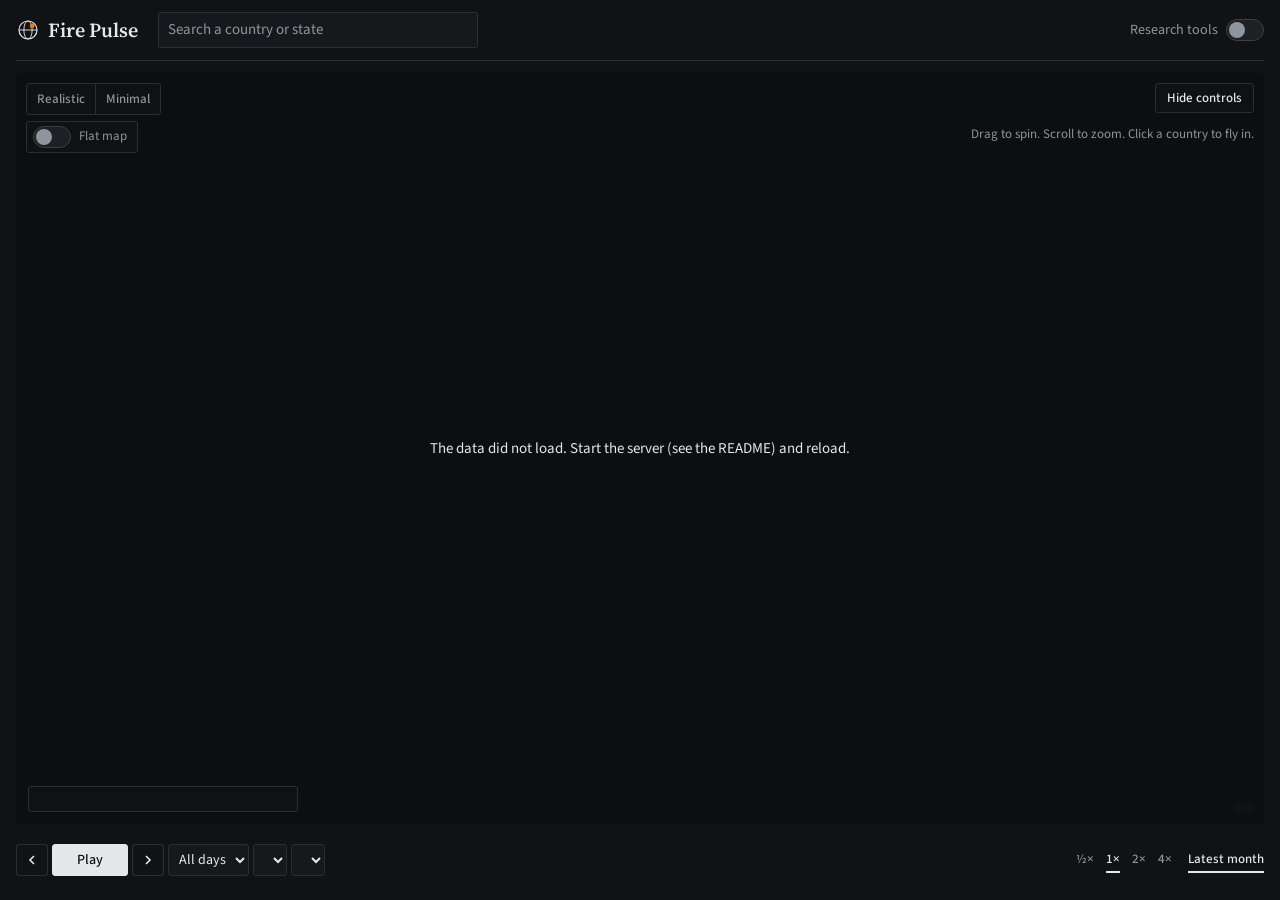
==== static/index.html @ 82308aee "Day-by-day view, date picker, map fixes, loader for the current year - Day, Month and Year selects n" ====
<!doctype html>
<html lang="en">
<head>
<meta charset="utf-8">
<meta name="viewport" content="width=device-width, initial-scale=1">
<title>Fire Pulse: where is it burning, and is it normal</title>
<meta name="description" content="25 years of satellite fire detections in one comparable record, and the last 7 days, for any country, state or drawn area.">
<link rel="icon" href="data:image/svg+xml,%3Csvg xmlns='http://www.w3.org/2000/svg' viewBox='0 0 32 32'%3E%3Crect width='32' height='32' rx='6' fill='%23101214'/%3E%3Ccircle cx='16' cy='16' r='11' fill='none' stroke='%23e6e7e8' stroke-width='1.8'/%3E%3Cellipse cx='16' cy='16' rx='5' ry='11' fill='none' stroke='%23e6e7e8' stroke-width='1.3'/%3E%3Cpath d='M5 16h22' stroke='%23e6e7e8' stroke-width='1.3'/%3E%3Ccircle cx='21' cy='11' r='3.2' fill='%23e8833a'/%3E%3C/svg%3E">
<!-- Source Serif 4 and Source Sans 3: SIL Open Font License 1.1 (see ASSETS.md) -->
<link rel="stylesheet" href="https://fonts.googleapis.com/css2?family=Source+Sans+3:wght@400;500;600&family=Source+Serif+4:opsz,wght@8..60,500;8..60,600&display=swap">
<link rel="stylesheet" href="style.css">
</head>
<body>
<div class="app mode-pres" id="app">
  <header class="bar" id="ask" aria-label="Fire Pulse">
    <div class="brand"><svg class="mark" viewBox="0 0 32 32" width="24" height="24" aria-hidden="true"><circle cx="16" cy="16" r="12" fill="none" stroke="currentColor" stroke-width="1.6"/><ellipse cx="16" cy="16" rx="5.5" ry="12" fill="none" stroke="currentColor" stroke-width="1.2"/><path d="M4 16h24" stroke="currentColor" stroke-width="1.2"/><circle cx="21.5" cy="10.5" r="3.2" fill="var(--fire-mid)"/></svg><span class="brand-name">Fire Pulse</span><span class="tag">Where it burns, and whether that is normal</span></div>
    <button type="button" class="btn tools-open" id="sideOpen" aria-controls="sidebar">Tools</button>
    <form id="searchForm" class="search" autocomplete="off" role="search">
      <label class="sr" for="q">Search a country or a state</label>
      <input id="q" placeholder="Search a country or state" aria-autocomplete="list" aria-controls="qResults" aria-expanded="false" role="combobox">
      <datalist id="places"></datalist>
      <div class="q-results" id="qResults" role="listbox" hidden></div>
    </form>
    <button type="button" class="btn primary" id="polyDone" hidden>Finish shape</button>
    <div class="mode-toggle">
      <span id="modeLabel">Research tools</span>
      <button type="button" class="switch" id="modeBtn" role="switch" aria-checked="false" aria-labelledby="modeLabel"><i></i></button>
    </div>
  </header>

  <aside class="sidebar" id="sidebar" aria-label="Research tools">
    <div class="sb-head">
      <h2 class="sb-title">Research tools</h2>
      <button type="button" class="panel-toggle" id="sideBtn" aria-expanded="true" aria-controls="sbBody" title="Fold the research tools"><svg viewBox="0 0 12 12" width="12" height="12" aria-hidden="true"><path d="M8 2L4 6l4 4" fill="none" stroke="currentColor" stroke-width="1.6"/></svg><span class="sr">Fold the research tools</span></button>
    </div>
    <nav class="sb-rail" aria-label="Sections">
      <button type="button" data-sec="secGeo" title="Geography">A</button><button type="button" data-sec="secTime" title="Time">B</button><button type="button" data-sec="secPlay" title="Playback">C</button><button type="button" data-sec="secSat" title="Satellites and harmonization">D</button><button type="button" data-sec="secDisp" title="Display">E</button>
    </nav>
    <div class="sb-body" id="sbBody">
      <details class="sb-sec" id="secGeo" open>
        <summary><span class="lt">A</span>Geography</summary>
        <div class="sb-in">
          <div class="crumb" id="crumb" aria-label="Selected area"></div>
          <label class="field" id="stateWrap" hidden>State or province<select id="stateSel"><option value="">Whole country</option></select></label>
          <p class="pop-k">Draw on the map</p>
          <div class="actions">
            <button type="button" class="btn" id="boxDraw" aria-pressed="false">Draw a box</button>
            <button type="button" class="btn" id="polyDraw" aria-pressed="false">Draw a shape</button>
            <button type="button" class="btn" id="wholeBtn">Reset to whole planet</button>
          </div>
          <details class="area" id="area">
            <summary>Type coordinates</summary>
            <div class="area-grid">
              <label>North<input id="bN" type="number" step="0.05" min="-90" max="90" placeholder="31.8"></label>
              <label>South<input id="bS" type="number" step="0.05" min="-90" max="90" placeholder="25.5"></label>
              <label>West<input id="bW" type="number" step="0.05" min="-180" max="180" placeholder="-109.1"></label>
              <label>East<input id="bE" type="number" step="0.05" min="-180" max="180" placeholder="-103.3"></label>
            </div>
            <button type="button" class="btn" id="boxApply">Use these bounds</button>
            <p class="hint">Degrees. South and west are negative. Areas are cut on a grid of about 5 km.</p>
          </details>
          <p class="hint"><span class="ptag">proposed</span> Continents: the boundary data has no continent field yet, so this level is not offered.</p>
        </div>
      </details>

      <details class="sb-sec" id="secTime" open>
        <summary><span class="lt">B</span>Time</summary>
        <div class="sb-in">
          <p class="pop-k">Range for playback, calendar and downloads</p>
          <div class="seg small" id="presets" role="group" aria-label="Range presets">
            <button type="button" data-preset="all" aria-pressed="true">All years</button><button type="button" data-preset="10" aria-pressed="false">Last 10 years</button><button type="button" data-preset="5" aria-pressed="false">Last 5 years</button><button type="button" data-preset="custom" aria-pressed="false">Custom</button>
          </div>
          <div class="range-grid">
            <span class="oc-k">From</span><select id="pfM" aria-label="From month"></select><select id="pfY" aria-label="From year"></select>
            <span class="oc-k">To</span><select id="ptM" aria-label="To month"></select><select id="ptY" aria-label="To year"></select>
          </div>
          <div hidden><select id="yFrom"></select><select id="yTo"></select></div>
          <p class="pop-k">Go to a month</p>
          <div class="seg" role="group" aria-label="When"><button type="button" id="wPick" aria-pressed="false">Pick a month</button></div>
          <div class="pick" id="pickWrap" hidden>
            <label class="field">Month<select id="pMonth"></select></label>
            <label class="field">Year<select id="pYear"></select></label>
          </div>
          <p class="hint">The archive is monthly, November 2000 to December 2025. The last 7 days can be seen day by day. At the closest zoom, a past month shows its single detections with date and time.</p>
        </div>
      </details>

      <details class="sb-sec" id="secPlay">
        <summary><span class="lt">C</span>Playback</summary>
        <div class="sb-in">
          <label class="opt"><input type="checkbox" id="pLoop"> Loop the range</label>
          <p class="hint">Each frame is one real month of detections; nothing is interpolated between frames. Speed is on the time bar.</p>
          <p class="hint"><span class="ptag">proposed</span> Step by year (sum of 12 months on the globe).</p>
        </div>
      </details>

      <details class="sb-sec" id="secSat" open>
        <summary><span class="lt">D</span>Satellites and harmonization</summary>
        <div class="sb-in">
          <fieldset class="step inner">
            <legend class="pop-k">Counts</legend>
            <label class="opt" id="cViirs"><input type="radio" name="counts" value="viirs"> All fires the newer satellites see (recommended)
              <span class="opt-help" id="hViirs"></span></label>
            <label class="opt"><input type="radio" name="counts" value="aqua"> Strict long record
              <span class="opt-help" id="hAqua"></span></label>
            <label class="opt"><input type="radio" name="counts" value="raw"> As each satellite reported
              <span class="opt-help">Sum of Terra, Aqua, Suomi NPP and NOAA-20; not comparable across 2012.</span></label>
          </fieldset>
          <fieldset class="step" id="stepOnly">
            <legend class="pop-k">Time of day</legend>
            <label class="opt"><input type="radio" name="time" value="all" checked> All fires</label>
            <label class="opt"><input type="radio" name="time" value="day" id="tDay"> Day fires
              <span class="opt-help">Seen at about 1:30 p.m., when most fires are lit and spread.</span></label>
            <label class="opt"><input type="radio" name="time" value="night" id="tNight"> Night fires
              <span class="opt-help">Fires still burning at about 1:30 a.m. are usually not under control.</span></label>
            <p class="hint" id="timeNote" hidden>Day and night for months: available after the data is rebuilt. It works for the last 7 days.</p>
            <label class="opt check" id="strongWrap"><input type="checkbox" id="strong"> Strong fires only
              <span class="opt-help">Last 7 days only: detections above the week's 90th percentile of fire radiative power.</span></label>
          </fieldset>
          <p class="hint">Confidence filter is fixed in the build: MODIS 30 % or more, VIIRS not "low". The two scales are not treated as equivalent.</p>
          <p class="hint"><span class="ptag">proposed</span> MODIS-only or VIIRS-only layer on the globe (needs the server to split the grid by sensor).</p>
          <button type="button" class="link" id="aboutBtn">How the harmonization works</button>
          <p class="hint" id="foot">A fire detection is a place where a satellite saw the heat of a fire. A large fire gives many detections.</p>
        </div>
      </details>

      <details class="sb-sec" id="secDisp">
        <summary><span class="lt">E</span>Display</summary>
        <div class="sb-in">
          <p class="pop-k">Globe</p>
          <div class="vrow">
            <button type="button" class="vbox" data-look="realistic" aria-pressed="false"><svg viewBox="0 0 28 28" aria-hidden="true"><circle cx="14" cy="14" r="11" fill="#1f4a6e" stroke="#8fb4d8" stroke-width="1.2"/><path d="M7 11c3-3 6 0 8-1s3-3 6-1c0 3-3 4-5 4s-4 3-7 2M9 18c2-1 4 0 5 2" fill="#6f8a4c" stroke="none"/><circle cx="17" cy="15" r="1.8" fill="var(--fire-mid)"/></svg>Realistic</button>
            <button type="button" class="vbox" data-look="minimal" aria-pressed="false"><svg viewBox="0 0 28 28" aria-hidden="true"><circle cx="14" cy="14" r="11" fill="#16191c" stroke="#3b4049" stroke-width="1"/><path d="M8 10c3-2 5 1 7 0s3-3 5-1M7 16c3 1 4-1 7 1s4 1 6-1" stroke="#3b4049" stroke-width="2" fill="none"/><circle cx="17" cy="15" r="1.8" fill="var(--fire-mid)"/></svg>Minimal</button>
          </div>
          <div class="opt"><button type="button" class="switch flat-toggle" role="switch" aria-checked="false" aria-labelledby="flatLbl2"><i></i></button><span id="flatLbl2">Flat map instead of a globe</span></div>
          <fieldset class="step" id="stepShow">
            <legend class="pop-k">Colour the fires by</legend>
            <div class="vrow">
              <button type="button" class="vbox" data-view="count" aria-pressed="true"><span class="vsw" style="background:linear-gradient(90deg,var(--fire-lo),var(--fire-mid),var(--fire-hi))"></span>Amount</button>
              <button type="button" class="vbox" data-view="anom" aria-pressed="false"><span class="vsw" style="background:linear-gradient(90deg,var(--cool),var(--neutral),var(--warm))"></span>Vs normal</button>
              <button type="button" class="vbox" data-view="trust" aria-pressed="false"><span class="vsw" style="background:linear-gradient(90deg,#2a8296,#35b88a,#94d34f,#ffe83a)"></span>Confidence</button>
            </div>
            <div hidden><input type="radio" name="view" value="count" checked><input type="radio" name="view" value="anom"><input type="radio" name="view" value="trust"></div>
          </fieldset>
          <label class="oc-col"><span class="oc-line"><span class="oc-k">Show squares with at least</span><span id="densV">all squares</span></span>
            <input type="range" id="dens" min="0" max="5" step="1" value="0" aria-describedby="densH"></label>
          <p class="oc-hint" id="densH">Detections per square of about 50 km. Hides sparse squares; the numbers in the analysis do not change.</p>
          <label class="oc-col"><span class="oc-line"><span class="oc-k">Fire brightness</span><span id="gainV">100 %</span></span>
            <input type="range" id="gain" min="50" max="200" step="10" value="100"></label>
          <label class="opt"><input type="checkbox" id="optStates" checked> State and province borders (when zoomed in)</label>
          <label class="opt"><input type="checkbox" id="optPlaces" checked> Place names (when zoomed in)</label>
          <button type="button" class="btn" id="resetDisp">Reset display</button>
        </div>
      </details>
    </div>
  </aside>

  <main class="mid">
    <section class="globe" id="globe" aria-label="Map of fire detections">
      <canvas id="cv"></canvas>
      <p class="map-title" id="mapTitle"></p>
      <div class="look-seg" role="group" aria-label="Globe look">
        <button type="button" data-look="realistic" aria-pressed="false">Realistic</button><button type="button" data-look="minimal" aria-pressed="false">Minimal</button>
      </div>
      <div class="flat-sw"><button type="button" class="switch flat-toggle" role="switch" aria-checked="false" aria-labelledby="flatLbl"><i></i></button><span id="flatLbl">Flat map</span></div>
      <button type="button" class="btn primary world-btn" id="worldBtn" hidden>← Whole planet</button>
      <div class="mcard" id="mcard" aria-live="polite">
        <p class="mc-k" id="mcPlace"></p>
        <p class="mc-big" id="mcBig"></p>
        <p class="mc-unit" id="mcUnit"></p>
        <div class="mc-gauge" id="mcGauge" hidden><div class="gauge-bar"><i id="mcMark"></i></div><div class="gauge-k"><span>¼ of normal</span><span>normal</span><span>4×</span></div></div>
        <p class="mc-line" id="mcLine"></p>
      </div>
      <div class="legend" id="legend"></div>
      <button type="button" class="btn gizmo-toggle" id="gizmoBtn" aria-pressed="false" title="Hide the controls on the map and the time bar (H)">Hide controls</button>
      <p class="howto" id="howto">Drag to spin. Scroll to zoom. Click a country to fly in.</p>
      <div id="loading" class="center-msg" role="status"><div class="load"><p id="loadText">Loading 25 years of fire detections</p><div class="load-bar"><i id="loadBar"></i></div></div></div>
      <p id="loadErr" class="center-msg" hidden>The data did not load. Start the server (see the README) and reload.</p>
    </section>
    <footer class="dock">
      <div class="ctl">
        <button type="button" class="ibtn" id="tPrev" title="Previous month" aria-label="Previous month"><svg viewBox="0 0 12 12" width="12" height="12" aria-hidden="true"><path d="M8 2L4 6l4 4" fill="none" stroke="currentColor" stroke-width="1.6"/></svg></button>
        <button type="button" id="play" class="btn primary play">Play</button>
        <button type="button" class="ibtn" id="tNext" title="Next month" aria-label="Next month"><svg viewBox="0 0 12 12" width="12" height="12" aria-hidden="true"><path d="M4 2l4 4-4 4" fill="none" stroke="currentColor" stroke-width="1.6"/></svg></button>
        <select id="dDay" aria-label="Day"><option value="0">All days</option></select><select id="dMon" aria-label="Month"></select><select id="dYear" aria-label="Year"></select>
      </div>
      <div class="when">
        <label for="tRange" class="readout" id="readout"></label>
        <span class="muted" id="sensorNow"></span>
      </div>
      <div class="ruler-wrap">
        <div class="ruler" id="ruler" aria-hidden="true"></div>
        <div class="ruler" id="dRuler" aria-hidden="true" hidden></div>
        <input type="range" id="tRange" class="scrub" min="0" max="299" step="1" value="299" aria-label="Month">
        <input type="range" id="dRange" class="scrub" min="0" max="7" step="1" value="0" aria-label="Day of the last 7 days; the left end shows all days" hidden>
      </div>
      <div class="dock-r">
        <div class="seg small" role="group" aria-label="Playback speed" id="speedSeg">
          <button type="button" data-speed="0.5" aria-pressed="false">½×</button><button type="button" data-speed="1" aria-pressed="true">1×</button><button type="button" data-speed="2" aria-pressed="false">2×</button><button type="button" data-speed="4" aria-pressed="false">4×</button>
        </div>
        <div class="seg small" role="group" aria-label="Period">
          <button type="button" id="wLatest" aria-pressed="true">Latest month</button><button type="button" id="wLive" aria-pressed="false" hidden>Last 7 days</button>
        </div>
      </div>
    </footer>
  </main>

  <aside class="side panel" id="panel" aria-label="Analysis">
    <div class="panel-head">
      <h2 class="panel-title">Analysis</h2>
      <button type="button" class="panel-toggle" id="panelBtn" aria-expanded="true" aria-controls="panelBody" title="Hide the analysis panel">
        <svg viewBox="0 0 12 12" width="12" height="12" aria-hidden="true"><path d="M4 2l4 4-4 4" fill="none" stroke="currentColor" stroke-width="1.6"/></svg><span class="sr">Hide the analysis panel</span></button>
    </div>
    <div class="panel-body" id="panelBody">
    <div aria-live="polite">
      <p class="eyebrow" id="pKind">Whole planet</p>
      <h2 class="place" id="pName">Earth</h2>
      <p class="sub" id="pSub"></p>
    </div>

    <section class="status" id="status" aria-live="polite">
      <p class="st-line" id="stLine"></p>
      <div class="gauge" id="gauge" hidden>
        <div class="gauge-bar"><i id="gaugeMark"></i></div>
        <div class="gauge-k"><span>¼ of normal</span><span>normal</span><span>4×</span></div>
      </div>
      <p class="st-level"><span class="v-icon" id="stIcon" aria-hidden="true"></span><span id="stLevel"></span></p>
      <p class="st-src" id="stSrc"></p>
    </section>

    <div class="tiles" id="tiles"></div>

    <section class="sec" id="techSec">
      <div class="sec-head"><h3>Record for this period</h3><span id="techSpan"></span></div>
      <table class="tech" id="techTable"></table>
    </section>

    <section class="sec" id="lookSec" hidden>
      <h3>Where to look first</h3>
      <p class="hint" id="lookSub"></p>
      <p class="hint" id="lookNote" hidden></p>
      <ol class="look" id="look"></ol>
      <button type="button" class="link" id="lookMore" hidden>Show all</button>
    </section>

    <section class="sec">
      <div class="sec-head"><h3>Season so far</h3><span id="seasonSpan"></span></div>
      <div class="season" id="season"></div>
      <div class="key">
        <span><span class="sw barsw"></span><span id="keyYear">This season</span></span>
        <span><span class="sw med"></span>Normal season</span>
        <span><span class="sw band"></span>8 of 10 seasons</span>
      </div>
    </section>

    <section class="sec">
      <div class="sec-head"><h3>Fire calendar</h3>
        <div class="seg small" role="group" aria-label="Calendar view">
          <button type="button" id="cGrid" aria-pressed="true">Grid</button>
          <button type="button" id="cRings" aria-pressed="false">Fire rings</button>
        </div>
      </div>
      <div class="cal" id="cal"></div>
      <div class="key"><span id="calLo">Fewer</span><span class="ramp seq" id="calRamp"></span><span id="calHi">More</span><span id="calUnit"></span><span id="calEst" hidden><span class="sw-est"></span>Estimated</span></div>
    </section>

    <section class="sec">
      <div class="sec-head"><h3>Year by year</h3><span id="yearsUnit"></span></div>
      <div class="season" id="years"></div>
      <div class="key" id="yearsKey"></div>
      <p class="note" id="rawNote" hidden>These are the counts as the satellites reported them. The newer satellites see many more small fires, so years before and after 2012 cannot be compared.</p>
    </section>

    <section class="sec" id="extraSec" hidden>
      <div class="extra" id="extra"></div>
    </section>

    <details class="sec trust" id="trustBox">
      <summary>Can I trust this?</summary>
      <div class="sec-head"><span>Monthly check</span><span id="checkSpan"></span></div>
      <div class="season" id="check"></div>
      <div class="key">
        <span><span class="sw"></span><span id="chkA">Aqua MODIS, measured</span></span>
        <span><span class="sw conv"></span><span id="chkB">VIIRS, adjusted (not used to fit it)</span></span>
      </div>
      <p class="hint" id="checkLine"></p>
      <p class="hint" id="trustScale" hidden></p>
      <ul class="limits" id="limits"></ul>
      <button type="button" class="link" id="trustAbout">How it works</button>
    </details>

    <details class="sec" id="methodSec">
      <summary>Method and validation</summary>
      <table class="tech" id="methodTable"></table>
      <p class="hint" id="methodNote"></p>
    </details>

    <details class="sec" id="accessSec">
      <summary>Data access and citation</summary>
      <div class="access" id="accessBody"></div>
    </details>

    <section class="actions out">
      <button type="button" class="btn" id="dlBrief">Make a briefing</button>
      <button type="button" class="btn" id="copyLink">Copy link</button>
      <button type="button" class="btn" id="dlCsv">Download table (CSV)</button>
      <button type="button" class="btn" id="dlHot">Download detections (CSV)</button>
      <p class="toast" id="toast" role="status"></p>
    </section>
    </div>
  </aside>
</div>

<dialog id="about">
  <form method="dialog"><button class="btn close" aria-label="Close">Close</button></form>
  <div id="aboutBody"></div>
</dialog>
<div id="tip" class="tip" hidden></div>

<script src="vendor/d3.min.js"></script>
<script src="vendor/topojson-client.min.js"></script>
<script src="app.js"></script>
<script src="toolbar.js"></script>
</body>
</html>
---- static/style.css ----
/* Layout: the question as a bar on top, the map with its time bar on the left, the answer as a report on the right.
   Graphite greys for the interface; orange appears only where there is fire. Source Serif 4 for headings and the
   lead figure, Source Sans 3 for everything else. One radius (3 px), spacing on a 4 px grid. */
:root{
  color-scheme:dark;
  --bg:#101214; --surface:#16191c; --surface-2:#1d2125; --line:#2a2f35; --line-2:#3a4047;
  --fg:#e6e7e8; --muted:#8e959d;
  --accent:#e6e7e8;
  --ocean:#0a1428; --land:#1b2742; --land-line:#33436a;
  --fire-lo:#4a2208; --fire-mid:#ee7a12; --fire-hi:#ffe59a;
  --cool:#4a9eea; --neutral:#69717f; --warm:#f08a24;   /* fire colours on the map (ramps above and the "vs normal" ramp) follow fire-manager-app */
  --display:"Source Serif 4",Georgia,serif;
  --body:"Source Sans 3","Segoe UI",system-ui,sans-serif;
  --r:3px;
}
[hidden]{display:none!important}
*{box-sizing:border-box}
html,body{height:100%}
body{margin:0;background:var(--bg);color:var(--fg);font:15px/1.45 var(--body)}
h2,h3,p{margin:0}
.muted{color:var(--muted)}
.sr{position:absolute;width:1px;height:1px;overflow:hidden;clip-path:inset(50%)}
:focus-visible{outline:2px solid var(--fg);outline-offset:2px}

.app{height:100%;display:grid;grid-template-columns:minmax(0,1fr) minmax(340px,420px);grid-template-rows:auto minmax(0,1fr);gap:12px 20px;padding:0 16px 16px;
  padding-left:max(16px,env(safe-area-inset-left,0px));padding-right:max(16px,env(safe-area-inset-right,0px))}

/* ---------- top bar ---------- */
.bar{grid-column:1 / -1;display:flex;flex-wrap:wrap;align-items:center;gap:8px 12px;padding:12px 0;border-bottom:1px solid var(--line);position:relative;z-index:20}
.brand{display:flex;align-items:center;gap:8px;margin-right:8px;min-width:0}
.mark{flex:none;color:var(--fg)}
.brand-name{font:600 20px/1 var(--display);white-space:nowrap}
.tag{font-size:13px;color:var(--muted);white-space:nowrap;margin-left:4px}
.search{display:flex;gap:6px;min-width:0;flex:0 1 320px}
.search input,.area input,.field select{background:var(--surface);border:1px solid var(--line);color:var(--fg);border-radius:var(--r);padding:6px 9px;font:inherit;min-width:0;min-height:32px}
.search input{flex:1}
.search input::placeholder,.area input::placeholder{color:var(--muted)}
.search input:focus,.field select:focus,.area input:focus{border-color:var(--muted);outline:none}
.field{display:flex;flex-direction:column;gap:3px;font-size:13px;color:var(--muted);min-width:0}
.field.inline{flex-direction:row}
.pick{display:flex;gap:8px;flex-wrap:wrap}
.pick .field{flex:1 1 100px}
.menus{display:flex;flex-wrap:wrap;gap:6px;margin-left:auto}
details.tb{position:relative}
details.tb > summary{list-style:none;display:inline-flex;align-items:center;gap:6px;min-height:32px;padding:5px 10px;border:1px solid var(--line);border-radius:var(--r);cursor:pointer;font-weight:500;font-size:14px;white-space:nowrap;user-select:none}
details.tb > summary::-webkit-details-marker{display:none}
details.tb > summary::after{content:"";width:6px;height:6px;border-right:1.5px solid var(--muted);border-bottom:1.5px solid var(--muted);transform:translateY(-2px) rotate(45deg);margin-left:2px}
details.tb > summary:hover,details.tb[open] > summary{border-color:var(--muted)}
details.tb[open] > summary::after{transform:translateY(1px) rotate(-135deg)}
.tb-k{color:var(--muted);font-weight:400}
.pop{position:absolute;top:calc(100% + 6px);left:0;z-index:30;width:max-content;min-width:260px;max-width:min(360px,calc(100vw - 32px));
  background:var(--surface);border:1px solid var(--line-2);border-radius:var(--r);padding:14px;display:flex;flex-direction:column;gap:10px;box-shadow:0 10px 30px rgba(0,0,0,.45)}
details.tb:not([open]) .pop{display:none}
details.tb.end .pop{left:auto;right:0}
.pop-k{font-size:13px;color:var(--muted);padding:0;margin:0}
.step{border:0;margin:0;padding:0;display:flex;flex-direction:column;gap:8px;min-width:0}

/* ---------- controls ---------- */
.btn{font:500 14px var(--body);color:var(--fg);background:transparent;border:1px solid var(--line);border-radius:var(--r);padding:5px 11px;min-height:32px;cursor:pointer;white-space:nowrap;display:inline-flex;align-items:center;gap:6px}
.btn:hover{border-color:var(--muted)}
.btn:disabled{opacity:.5;cursor:default}
.btn.primary{background:var(--fg);color:var(--bg);border-color:var(--fg)}
.btn.primary:hover{background:#fff}
.btn[aria-pressed="true"]{background:var(--surface-2);border-color:var(--fg)}
.link{background:none;border:0;padding:0;color:var(--fg);font:inherit;font-size:14px;cursor:pointer;text-decoration:underline;text-underline-offset:3px;text-decoration-color:var(--muted);align-self:flex-start}
.seg{display:flex;flex-wrap:wrap;gap:4px 18px}
.seg button{font:500 14px var(--body);color:var(--muted);background:none;border:0;border-bottom:2px solid transparent;padding:6px 0 4px;cursor:pointer;min-height:32px}
.seg button:hover{color:var(--fg)}
.seg button[aria-pressed="true"]{color:var(--fg);border-bottom-color:var(--fg)}
.seg.small{gap:12px} .seg.small button{font-size:13px;min-height:26px;padding:2px 0}
.opt{display:grid;grid-template-columns:auto 1fr;column-gap:8px;align-items:baseline;font-size:14px;cursor:pointer;padding:2px 0}
.opt input{margin:0;accent-color:var(--fire-mid)}
.opt-help{grid-column:2;font-size:13px;color:var(--muted)}
.opt:has(input:disabled){opacity:.5;cursor:default}
.area{border-top:1px solid var(--line);padding-top:8px}
.area summary{cursor:pointer;font-size:14px}
.area[open] summary{margin-bottom:10px}
.area-grid{display:grid;grid-template-columns:1fr 1fr;gap:8px;margin-bottom:10px}
.area label{display:flex;flex-direction:column;gap:3px;font-size:12px;color:var(--muted)}
.area input{width:100%}
.area .hint{margin-top:8px}
.actions{display:flex;flex-wrap:wrap;align-items:center;gap:6px}

/* ---------- map and time bar ---------- */
.mid{min-width:0;min-height:0;display:grid;grid-template-columns:minmax(0,1fr);grid-template-rows:minmax(360px,1fr) auto;gap:10px}
.globe{position:relative;min-height:360px;overflow:hidden;border-radius:var(--r);background:#0c0e10}
.perf{position:absolute;right:10px;bottom:46px;margin:0;font:12px/1.35 ui-monospace,Consolas,monospace;white-space:pre;background:color-mix(in srgb,var(--bg) 85%,transparent);border:1px solid var(--line);padding:4px 8px;pointer-events:none}
.globe canvas{position:absolute;inset:0;width:100%;height:100%;touch-action:none;cursor:grab}
.globe canvas.dragging{cursor:grabbing}
.globe canvas.drawing{cursor:crosshair}
.map-title{position:absolute;top:10px;left:50%;transform:translateX(-50%);white-space:nowrap;overflow:hidden;text-overflow:ellipsis;font:600 16px var(--display);background:color-mix(in srgb,var(--bg) 80%,transparent);padding:3px 10px;border-radius:var(--r);pointer-events:none;max-width:calc(100% - 420px)}
.map-title:empty{display:none}
.legend{position:absolute;left:10px;bottom:10px;display:flex;flex-wrap:wrap;align-items:center;gap:6px 8px;font-size:13px;color:var(--muted);max-width:calc(100% - 20px);
  background:color-mix(in srgb,var(--bg) 82%,transparent);padding:6px 10px;border-radius:var(--r)}
.legend .lstep{display:inline-flex;align-items:center;gap:4px}
.legend .box{display:inline-block;width:12px;height:12px;border-radius:2px}
.legend .box.hatch{background:repeating-linear-gradient(-45deg,#9aa3b2 0 1.5px,transparent 1.5px 4.2px);box-shadow:inset 0 0 0 1px #9aa3b2}
.legend .dotk{display:inline-block;width:9px;height:9px;border-radius:50%}
.legend .lest{color:var(--fg)}
.ramp{display:inline-block;width:90px;height:8px;border-radius:4px}
.ramp.seq{background:linear-gradient(90deg,var(--fire-lo),var(--fire-mid),var(--fire-hi))}
.ramp.div{background:linear-gradient(90deg,var(--cool),var(--neutral),var(--warm))}
.howto{position:absolute;right:10px;top:52px;font-size:13px;color:var(--muted);text-align:right;max-width:45%}
/* controls on the map: view boxes and the playback card on the left, hide-controls on the right */
.gizmos{position:absolute;top:10px;left:10px;display:flex;flex-direction:column;gap:8px;max-width:calc(100% - 140px);z-index:2}
.views{display:flex;flex-wrap:wrap;gap:8px}
.vgroup{display:flex;flex-direction:column;gap:4px}
.vg-k{font-size:12px;color:var(--muted);text-shadow:0 1px 2px #000}
.vrow{display:flex;gap:4px}
.vbox{display:flex;flex-direction:column;align-items:center;justify-content:center;gap:4px;width:68px;height:60px;padding:6px 4px;font:500 12px var(--body);color:var(--muted);
  background:rgba(16,18,20,.84);border:1px solid var(--line);border-radius:var(--r);cursor:pointer}
.vbox svg{width:26px;height:26px}
.vbox:hover{color:var(--fg);border-color:var(--muted)}
.vbox[aria-pressed="true"]{color:var(--fg);border-color:var(--fg);background:rgba(29,33,37,.92)}
.vsw{display:block;width:30px;height:9px;border-radius:2px;margin:8px 0 5px}
.opts-card{width:280px;max-width:100%;background:rgba(16,18,20,.88);border:1px solid var(--line);border-radius:var(--r);padding:8px 10px}
.opts-card summary{cursor:pointer;font-weight:600;font-size:13px}
.opts-card[open] summary{margin-bottom:8px}
.oc-body{display:flex;flex-direction:column;gap:8px;font-size:13px}
.oc-row{display:flex;align-items:center;gap:6px}
.oc-row select{background:var(--surface);border:1px solid var(--line);color:var(--fg);border-radius:var(--r);padding:3px 6px;font:inherit;font-size:13px;min-height:28px}
.oc-k{color:var(--muted);min-width:42px}
.oc-check{cursor:pointer} .oc-check input{accent-color:var(--fire-mid);margin:0}
.oc-col{display:flex;flex-direction:column;gap:2px}
.oc-line{display:flex;justify-content:space-between;gap:8px;font-variant-numeric:tabular-nums}
.oc-col input[type=range]{width:100%;margin:0;accent-color:var(--fire-mid)}
.oc-hint{font-size:12px;color:var(--muted);margin:-4px 0 0}
.gizmo-toggle{position:absolute;top:10px;right:10px;z-index:3;background:rgba(16,18,20,.84);font-size:13px;min-height:30px}
.app.bare .gizmos,.app.bare .dock,.app.bare .legend,.app.bare .howto,.app.bare .map-title{display:none}
.app.bare .gizmo-toggle{opacity:.55} .app.bare .gizmo-toggle:hover,.app.bare .gizmo-toggle:focus-visible{opacity:1}
.center-msg{position:absolute;inset:0;display:grid;place-items:center;padding:24px;text-align:center;pointer-events:none}
.load{width:min(380px,80%);display:flex;flex-direction:column;gap:8px;font-size:14px;color:var(--muted);font-variant-numeric:tabular-nums}
.load-bar{height:2px;background:var(--line)}
.load-bar i{display:block;height:100%;width:0;background:var(--fg);transition:width .15s linear}
.dock{display:flex;flex-wrap:wrap;align-items:center;gap:10px 16px;padding:2px 0}
.time{flex:1 1 280px;min-width:0;display:flex;flex-direction:column;gap:4px}
.time-top{display:flex;flex-wrap:wrap;align-items:baseline;gap:4px 12px}
.readout{font:600 18px/1.2 var(--display);font-variant-numeric:tabular-nums}
.time input[type=range]{width:100%;margin:0;accent-color:var(--fg)}
.eras{display:flex;gap:2px;font-size:12px;color:var(--muted)}
.era{border-top:2px solid var(--line);padding-top:3px;min-width:0;white-space:nowrap;overflow:hidden;text-overflow:ellipsis}
.era.e0{border-top-color:var(--cool)} .era.e1{border-top-color:var(--muted)} .era.e2{border-top-color:var(--fire-mid)}

/* ---------- the answer, as a report ---------- */
.side{min-height:0;min-width:0;overflow-y:auto}
.panel{display:flex;flex-direction:column;padding:0 4px 24px 20px;border-left:1px solid var(--line)}
.panel-head{position:sticky;top:0;z-index:2;display:flex;align-items:center;justify-content:space-between;gap:8px;padding:12px 0 10px;background:var(--bg);border-bottom:1px solid var(--line);margin-bottom:16px}
.panel-title{font-size:13px;font-weight:600;color:var(--muted);letter-spacing:.02em}
.panel-toggle{display:grid;place-items:center;width:30px;height:30px;padding:0;background:none;color:var(--fg);border:1px solid var(--line);border-radius:var(--r);cursor:pointer}
.panel-toggle:hover{border-color:var(--muted)}
.panel-body{display:flex;flex-direction:column;gap:20px}
.app.panel-off .panel{padding:0 0 0 8px;overflow:hidden;align-items:center}
.app.panel-off .panel-body,.app.panel-off .panel-title{display:none}
.app.panel-off .panel-head{border:0;flex-direction:column}
.app.panel-off .panel-toggle svg{transform:rotate(180deg)}
.tech{width:100%;border-collapse:collapse;font-size:13px;font-variant-numeric:tabular-nums}
.tech th{text-align:left;font-weight:400;color:var(--muted);width:40%;padding:6px 10px 6px 0;vertical-align:top;border-top:1px solid var(--line)}
.tech td{padding:6px 0;vertical-align:top;border-top:1px solid var(--line)}
.tech .tn{display:block;font-size:12px;color:var(--muted);margin-top:1px}
details.sec > summary{cursor:pointer;font:600 17px/1.2 var(--display)}
.access{display:flex;flex-direction:column;gap:10px;font-size:13px}
.access p{margin:0}
.access .ak{display:block;font-size:12px;color:var(--muted)}
.access code{font:12px/1.4 ui-monospace,Menlo,Consolas,monospace;word-break:break-all}
.access a{color:var(--fg)}
.eyebrow{font-size:13px;color:var(--muted)}
.place{font:600 30px/1.1 var(--display);text-wrap:balance;margin-top:2px}
.sub{font-size:14px;color:var(--muted);margin-top:4px}
.status{display:flex;flex-direction:column;gap:10px}
.st-line{font:600 22px/1.25 var(--display);text-wrap:balance}
.gauge{display:flex;flex-direction:column;gap:4px}
.gauge-bar{position:relative;height:8px;border-radius:4px;background:linear-gradient(90deg,var(--cool),var(--neutral),var(--warm))}
.gauge-bar i{position:absolute;top:-5px;width:2px;height:18px;margin-left:-1px;background:var(--fg);box-shadow:0 0 0 2px var(--bg)}
.gauge-k{display:flex;justify-content:space-between;font-size:12px;color:var(--muted)}
.st-level{font-weight:600;font-size:15px}
.v-icon{display:none}
.st-src{font-size:13px;color:var(--muted)}
.tiles{display:flex;flex-direction:column}
.fig{display:flex;flex-direction:column;gap:2px;padding-bottom:10px}
.fig .t-name,.row-fig .t-name{font-size:13px;color:var(--muted)}
.fig .t-val{font:600 40px/1.05 var(--display);font-variant-numeric:tabular-nums lining-nums}
.fig .t-sub{font-size:14px;color:var(--muted)}
.row-fig{display:grid;grid-template-columns:minmax(0,1fr) auto;column-gap:12px;align-items:baseline;border-top:1px solid var(--line);padding:8px 0}
.row-fig .t-val{font-weight:600;font-size:17px;font-variant-numeric:tabular-nums}
.row-fig .t-sub{grid-column:1 / -1;font-size:13px;color:var(--muted)}
.look{list-style:none;margin:0;padding:0;display:flex;flex-direction:column}
.look button{width:100%;text-align:left;font:inherit;color:var(--fg);background:none;border:0;border-top:1px solid var(--line);padding:9px 0;cursor:pointer;display:flex;flex-direction:column;gap:1px}
.look button:hover .l-name{text-decoration:underline;text-underline-offset:3px}
.look .l-name{font-weight:600}
.look .l-why,.look .l-n{font-size:13px;color:var(--muted)}
.look .l-why{color:var(--fg)}
.look button.perm{opacity:.6} .look button.perm .l-why{color:var(--muted)}
.note{font-size:14px;border-left:2px solid var(--muted);padding:2px 0 2px 10px;color:var(--muted)}
.sec{display:flex;flex-direction:column;gap:8px;border-top:1px solid var(--line);padding-top:16px}
.sec h3{font:600 17px/1.2 var(--display)}
.sec-head{display:flex;align-items:baseline;justify-content:space-between;gap:8px}
.sec-head span{font-size:13px;color:var(--muted)}
.extra{display:flex;flex-direction:column;gap:6px;font-size:14px}
.extra b{font-weight:600}
.trust summary{cursor:pointer;font:600 17px/1.2 var(--display)}
.trust[open] summary{margin-bottom:6px}
.limits{margin:0;padding-left:18px;font-size:14px;display:flex;flex-direction:column;gap:3px}
.out{border-top:1px solid var(--line);padding-top:16px}
.toast{flex-basis:100%;font-size:13px;color:var(--muted);min-height:1.4em}
.hint{font-size:13px;color:var(--muted)}
details.sec{display:block}   /* details is not a reliable flex container */
details.sec > * + *{margin-top:10px}

.cal{display:flex;flex-direction:column;gap:2px;font-variant-numeric:tabular-nums}
.cal-row{display:grid;grid-template-columns:34px repeat(12,minmax(0,1fr)) 56px;gap:2px;align-items:center}
.cal-row.head{font-size:11px;color:var(--muted);text-align:center}
.cal-row.head span:last-child{text-align:left;padding-left:4px}
.cal-y{font-size:11px;color:var(--muted)}
.cal-row.out .cal-y{opacity:.45}
.cell{height:12px;border-radius:1px;background:var(--surface-2);cursor:pointer}
.cell.now{outline:2px solid var(--fg);outline-offset:0;position:relative;z-index:1}
.cell.none{background:transparent;cursor:default}
/* estimated months: a quiet hatch over the colour */
.cell.est,.key .sw-est{background-image:repeating-linear-gradient(-45deg,rgba(6,10,19,.6) 0 1px,transparent 1px 4px)}
.key .sw-est{display:inline-block;width:10px;height:10px;border-radius:2px;background-color:var(--fire-mid);vertical-align:middle;margin-right:4px}
.rings path.est{pointer-events:none}
.cal-bar{height:8px;padding-left:4px}
.cal-bar i{display:block;height:100%;min-width:1px;background:var(--fire-mid);border-radius:0 2px 2px 0;opacity:.8}
.era-mark{font-size:11px;color:var(--muted);border-top:1px dashed var(--line-2);margin-top:3px;padding-top:2px}
.rings svg{display:block;width:100%;height:auto} .rings text{fill:var(--muted);font:10px var(--body)}
.rings path{cursor:pointer} .rings path.now{stroke:var(--fg);stroke-width:1.5}
.key{display:flex;flex-wrap:wrap;align-items:center;gap:6px 12px;font-size:13px;color:var(--muted)}
.key .sw{display:inline-block;width:14px;height:0;border-top:2px solid var(--fire-mid);vertical-align:middle;margin-right:4px}
.key .sw.barsw{width:10px;height:10px;border:0;background:var(--fire-mid);border-radius:1px}
.key .sw.med{border-top:2px dashed var(--fg)}
.key .sw.conv{border-top:2px dashed var(--accent)}
.key .sw.band{height:8px;border:0;background:var(--muted);opacity:.3;border-radius:1px}
.key .sq{display:inline-block;width:10px;height:10px;border-radius:1px;vertical-align:middle;margin-right:4px}

.season svg{display:block;width:100%;height:auto}
.season .grid{stroke:var(--line);stroke-width:1}
.season .axis{fill:var(--muted);font:11px var(--body)}
.season .band{fill:var(--muted);opacity:.2}
.season .range{stroke:var(--muted);stroke-opacity:.28;stroke-width:9;stroke-linecap:butt}
.season .bar{fill:color-mix(in srgb,var(--fire-mid) 55%,var(--surface-2))}
.season .bar-now{fill:var(--fire-mid)}
.season .med{fill:none;stroke:var(--fg);stroke-width:1.5;stroke-dasharray:4 3}
.season .cur{fill:none;stroke:var(--fire-mid);stroke-width:2;stroke-linejoin:round}
.season .conv{fill:none;stroke:var(--accent);stroke-width:2;stroke-dasharray:5 4}
.season .dot{fill:var(--fire-mid);stroke:var(--bg);stroke-width:2}
.season .hit{fill:transparent}
.season .bar-terra{fill:var(--cool)} .season .bar-aqua{fill:var(--muted)} .season .bar-viirs{fill:var(--fire-mid)}
.season .bar-snpp{fill:#c9662b} .season .bar-n20{fill:var(--fire-mid)}
.season .est,.key .sq.est{opacity:.45}   /* estimated years and seasons: lighter */
.season .whisk{stroke:var(--fg);stroke-width:1.2}

.tip{position:fixed;z-index:40;pointer-events:none;background:var(--fg);color:var(--bg);border-radius:2px;padding:5px 8px;font-size:13px;max-width:260px;white-space:pre-line;font-variant-numeric:tabular-nums}
.busy{opacity:.55;transition:opacity .2s}

/* method dialog */
dialog{background:var(--surface);color:var(--fg);border:1px solid var(--line-2);border-radius:var(--r);padding:24px;max-width:min(700px,calc(100vw - 32px));max-height:calc(100vh - 48px)}
dialog::backdrop{background:rgba(5,6,7,.72)}
dialog .close{float:right;margin:0 0 8px 12px}
dialog h2{font:600 24px/1.2 var(--display);margin:0 0 10px}
dialog h3{font:600 17px/1.2 var(--display);margin:20px 0 6px}
dialog p,dialog li{font-size:14px;color:var(--fg);margin:0 0 8px}
dialog ol,dialog ul{margin:0;padding-left:20px}
dialog table{border-collapse:collapse;width:100%;font-size:13px;font-variant-numeric:tabular-nums;margin:6px 0}
dialog th,dialog td{text-align:right;padding:5px 8px;border-bottom:1px solid var(--line)}
dialog th:first-child,dialog td:first-child{text-align:left}
dialog th{color:var(--muted);font-weight:500}
dialog tr.pick td{color:var(--fire-hi)}
dialog a{color:var(--fg)}

@media (max-width:1599.98px){ .tag{display:none} }
@media (max-width:1023.98px){ .app{grid-template-columns:minmax(0,1fr) minmax(300px,340px)} }
/* under 900 px: one column in the order question, map, answer */
@media (max-width:899.98px){
  html,body{height:auto}
  .app{height:auto;grid-template-columns:minmax(0,1fr);grid-template-rows:auto}
  .search{flex:1 1 100%;order:2}
  .menus{order:3;margin-left:0;width:100%}
  details.tb{position:static}
  .pop{left:0;right:0;width:auto;max-width:none}
  .mid{grid-template-rows:auto auto}
  .globe{aspect-ratio:1/1;min-height:0;max-height:72vh;width:100%}
  .howto{display:none}
  .app.panel-off .panel-head{flex-direction:row}
  .map-title{display:none}
  .vbox{width:58px;height:52px;font-size:11px}
  .gizmos{max-width:calc(100% - 120px)}
  .opts-card .oc-body{max-height:min(46vh,300px);overflow-y:auto}
  .legend{max-width:calc(100% - 20px)}
  .side{overflow:visible}
  .panel{border-left:0;padding:8px 0 24px}
}
@media (prefers-reduced-motion:reduce){ .busy,.load-bar i{transition:none} }

/* ?embed=1: the live globe alone, used by the design gallery to put mock interfaces over the real map */
.app.embed{grid-template-columns:minmax(0,1fr);grid-template-rows:minmax(0,1fr);padding:0;gap:0}
.app.embed .bar,.app.embed .panel,.app.embed .gizmos,.app.embed .gizmo-toggle,.app.embed .dock,.app.embed .legend,.app.embed .howto,.app.embed .map-title{display:none}
.app.embed .mid{grid-template-rows:minmax(0,1fr)}
.app.embed{height:100vh}
.app.embed .globe{border-radius:0;min-height:0;aspect-ratio:auto;max-height:none;height:100%}

/* ================= two modes: Presentation (default) and Research ================= */
.app{grid-template-areas:"bar" "mid";grid-template-columns:minmax(0,1fr);column-gap:0}
.bar{grid-area:bar} .mid{grid-area:mid} .sidebar{grid-area:side} .panel{grid-area:panel}
.app.mode-pres .sidebar,.app.mode-pres .panel{display:none}
.app.mode-res{grid-template-areas:"bar bar bar" "side mid panel";grid-template-columns:300px minmax(0,1fr) minmax(320px,380px)}
.app.mode-res.side-off{grid-template-columns:44px minmax(0,1fr) minmax(320px,380px)}
.app.mode-res.panel-off{grid-template-columns:300px minmax(0,1fr) 44px}
.app.mode-res.side-off.panel-off{grid-template-columns:44px minmax(0,1fr) 44px}
.app.mode-res .mid{padding:0 16px}

/* top bar */
.tools-open{display:none}
.mode-toggle{margin-left:auto;display:flex;align-items:center;gap:8px;font-size:14px;color:var(--muted);white-space:nowrap}
.switch{position:relative;width:38px;height:22px;padding:0;border:1px solid var(--line-2);border-radius:11px;background:var(--surface-2);cursor:pointer;flex:none}
.switch i{position:absolute;left:2px;top:2px;width:16px;height:16px;border-radius:50%;background:var(--muted);transition:transform .15s ease,background .15s ease}
.switch[aria-checked="true"]{background:var(--fg);border-color:var(--fg)}
.switch[aria-checked="true"] i{transform:translateX(16px);background:var(--bg)}
.app.mode-res #modeLabel{color:var(--fg)}
.search{position:relative}
.q-results{position:absolute;top:calc(100% + 4px);left:0;right:0;min-width:300px;z-index:40;background:var(--surface);border:1px solid var(--line-2);border-radius:var(--r);padding:6px 0;box-shadow:0 10px 30px rgba(0,0,0,.45)}
.qr-k{font-size:12px;color:var(--muted);padding:6px 12px 2px;margin:0}
.qr-it{display:block;width:100%;text-align:left;background:none;border:0;color:var(--fg);font:inherit;font-size:14px;padding:6px 12px;cursor:pointer}
.qr-it span{color:var(--muted)}
.qr-it.on,.qr-it:hover{background:var(--surface-2)}
.qr-note{font-size:12px;color:var(--muted);padding:6px 12px 2px;margin:0;border-top:1px solid var(--line)}

/* research tools sidebar */
.sidebar{min-height:0;min-width:0;overflow-y:auto;border-right:1px solid var(--line);display:flex;flex-direction:column;background:var(--bg)}
.sb-head{position:sticky;top:0;z-index:2;display:flex;align-items:center;justify-content:space-between;gap:8px;padding:12px 12px 10px 0;background:var(--bg);border-bottom:1px solid var(--line)}
.sb-title{font-size:13px;font-weight:600;color:var(--muted);letter-spacing:.02em}
.sb-rail{display:none;flex-direction:column;align-items:center;gap:6px;padding-top:10px}
.sb-rail button{width:30px;height:30px;font:600 12px var(--body);color:var(--muted);background:none;border:1px solid var(--line);border-radius:var(--r);cursor:pointer}
.sb-rail button:hover{color:var(--fg);border-color:var(--muted)}
.sb-sec{border-bottom:1px solid var(--line)}
.sb-sec > summary{list-style:none;display:flex;align-items:center;gap:8px;padding:11px 12px 11px 0;cursor:pointer;font-weight:600;font-size:14px}
.sb-sec > summary::-webkit-details-marker{display:none}
.sb-sec > summary::after{content:"";margin-left:auto;width:6px;height:6px;border-right:1.5px solid var(--muted);border-bottom:1.5px solid var(--muted);transform:rotate(-45deg);transition:transform .15s ease}
.sb-sec[open] > summary::after{transform:translateY(-2px) rotate(45deg)}
.lt{width:20px;height:20px;display:grid;place-items:center;font-size:11px;color:var(--muted);border:1px solid var(--line);border-radius:2px;flex:none}
.sb-in{display:flex;flex-direction:column;gap:9px;padding:0 12px 14px 0}
.range-grid{display:grid;grid-template-columns:auto 1fr 1fr;gap:6px;align-items:center}
.range-grid select,.ctl select{background:var(--surface);border:1px solid var(--line);color:var(--fg);border-radius:var(--r);padding:4px 6px;font:inherit;font-size:14px;min-height:30px;min-width:0}
.ptag{display:inline-block;font-size:11px;font-weight:600;color:#d9a54a;border:1px solid rgba(217,165,74,.5);border-radius:2px;padding:0 5px;margin-right:4px}
.crumb{display:flex;flex-wrap:wrap;gap:4px;align-items:center}
.crumb button{font:500 13px var(--body);color:var(--fg);background:none;border:1px solid var(--line);border-radius:2px;padding:2px 8px;cursor:pointer}
.crumb button.on{border-color:var(--fg)}
.crumb button:disabled{cursor:default}
.crumb em{font-style:normal;color:var(--muted)}
.sidebar .vbox{background:var(--surface)}
.app.side-off .sb-body,.app.side-off .sb-title{display:none}
.app.side-off .sb-head{flex-direction:column;padding:12px 0 10px;border-bottom:0}
.app.side-off .sb-rail{display:flex}
.app.side-off #sideBtn svg{transform:rotate(180deg)}

/* map: metrics card, legend, controls */
.mcard{position:absolute;left:12px;bottom:12px;z-index:2;width:270px;background:rgba(16,18,20,.9);border:1px solid var(--line);border-radius:var(--r);padding:12px 14px}
.mc-k{font-size:12px;color:var(--muted)}
.mc-big{font:600 32px/1.05 var(--display);font-variant-numeric:tabular-nums lining-nums;margin-top:2px}
.mc-unit{font-size:12px;color:var(--muted)}
.mc-gauge{margin-top:10px;display:flex;flex-direction:column;gap:4px}
.mc-line{font-weight:600;font-size:14px;margin-top:6px}
.mc-line:empty,.mc-big:empty{display:none}
.app.mode-res:not(.panel-off) .mcard{display:none}
.legend{left:auto;right:10px;max-width:calc(100% - 310px)}
.app.bare .mcard,.app.bare .dock,.app.bare .legend,.app.bare .howto,.app.bare .map-title{display:none}

/* time bar: play, the month, a ruler of years with range brackets, speed */
.dock{display:grid;grid-template-columns:auto minmax(150px,auto) minmax(0,1fr) auto;gap:6px 18px;align-items:center;padding:4px 0 2px}
.ctl{display:flex;align-items:center;gap:4px}
.ibtn{width:32px;height:32px;display:grid;place-items:center;padding:0;background:none;color:var(--fg);border:1px solid var(--line);border-radius:var(--r);cursor:pointer}
.ibtn:hover{border-color:var(--muted)}
.btn.play{min-width:76px;justify-content:center}
.when{display:flex;flex-direction:column;min-width:0}
.when .readout{font:600 20px/1.15 var(--display);white-space:nowrap}
.when #sensorNow{font-size:12px;white-space:nowrap;overflow:hidden;text-overflow:ellipsis}
.ruler-wrap{position:relative;height:44px;min-width:0}
.ruler-wrap:focus-within{outline:2px solid var(--fg);outline-offset:3px;border-radius:2px}
.ruler{position:absolute;inset:0}
.r-tick{position:absolute;bottom:16px;width:1px;height:8px;background:var(--muted);opacity:.7}
.r-tick.major{height:14px;opacity:1}
.r-tick.era{height:20px;width:2px;margin-left:-1px;background:var(--fire-mid);opacity:1}
.r-lab{position:absolute;bottom:0;transform:translateX(-50%);font-size:11px;color:var(--muted);font-variant-numeric:tabular-nums;white-space:nowrap}
.r-lab.era{bottom:auto;top:-2px;transform:translateX(4px);color:var(--fire-mid);font-weight:600}
.r-band{position:absolute;bottom:14px;height:2px;background:var(--fg)}
.r-hd{position:absolute;bottom:10px;width:14px;height:26px;margin-left:-7px;padding:0;background:none;border:0;cursor:ew-resize;z-index:3}
.r-hd::before{content:"";position:absolute;left:6px;top:0;bottom:0;width:2px;background:var(--fg)}
#rFrom::after,#rTo::after{content:"";position:absolute;top:0;width:5px;height:2px;background:var(--fg)}
#rFrom::after{left:6px} #rTo::after{left:3px}
.r-hd:focus-visible{outline:2px solid var(--fg);outline-offset:1px}
.r-now{position:absolute;top:2px;bottom:14px;width:2px;margin-left:-1px;background:var(--fire-hi);pointer-events:none}
.scrub{position:absolute;inset:0;width:100%;height:100%;margin:0;opacity:0;cursor:pointer;z-index:2}
.dock-r{display:flex;align-items:center;gap:16px;flex-wrap:wrap;justify-content:flex-end}
.app.mode-res .dock{grid-template-columns:auto minmax(0,1fr) auto}
.app.mode-res .ruler-wrap{grid-column:1 / -1;grid-row:2}

@media (max-width:1199.98px){
  .app.mode-res{grid-template-columns:270px minmax(0,1fr) minmax(300px,340px)}
  .app.mode-res.panel-off{grid-template-columns:270px minmax(0,1fr) 44px}
  .dock{grid-template-columns:auto minmax(0,1fr) auto}
  .ruler-wrap{grid-column:1 / -1;grid-row:2}
}
@media (max-width:899.98px){
  .app.mode-res,.app.mode-res.side-off,.app.mode-res.panel-off,.app.mode-res.side-off.panel-off{grid-template-areas:"bar" "mid" "panel";grid-template-columns:minmax(0,1fr)}
  .app.mode-res .mid{padding:0}
  .app.mode-res .tools-open{display:inline-flex;order:1}
  .mode-toggle{order:1}
  .sidebar{position:fixed;top:0;bottom:0;left:0;width:min(340px,88vw);z-index:60;padding-left:16px;transition:transform .2s ease;box-shadow:10px 0 30px rgba(0,0,0,.5)}
  .app.side-off .sidebar{transform:translateX(-110%);box-shadow:none}
  .app.side-off .sb-body,.app.side-off .sb-title{display:block}
  .app.side-off .sb-head{flex-direction:row;padding:12px 12px 10px 0;border-bottom:1px solid var(--line)}
  .sb-rail,.app.side-off .sb-rail{display:none}
  .mcard{width:min(240px,calc(100% - 24px));padding:10px 12px} .mc-big{font-size:26px}
  .legend{top:10px;bottom:auto;left:10px;right:auto;max-width:calc(100% - 140px)}
  .dock{grid-template-columns:auto minmax(0,1fr)}
  .dock-r{grid-column:1 / -1;justify-content:space-between}
}
@media (prefers-reduced-motion:reduce){ .switch i,.sidebar,.sb-sec > summary::after{transition:none} }

/* globe look, on the map in both modes: small, top left, out of the way of the globe */
.look-seg{position:absolute;top:10px;left:10px;z-index:2;display:flex;background:rgba(16,18,20,.84);border:1px solid var(--line);border-radius:var(--r);overflow:hidden}
.look-seg button{font:500 13px var(--body);color:var(--muted);background:none;border:0;padding:5px 10px;cursor:pointer;min-height:30px}
.look-seg button + button{border-left:1px solid var(--line)}
.look-seg button:hover{color:var(--fg)}
.look-seg button[aria-pressed="true"]{color:var(--fg);background:var(--surface-2)}
.app.bare .look-seg{display:none}
@media (max-width:899.98px){ .look-seg button{padding:4px 7px;font-size:12px} }

/* flat map switch, under the globe look */
.flat-sw{position:absolute;top:48px;left:10px;z-index:2;display:flex;align-items:center;gap:8px;font-size:13px;color:var(--muted);background:rgba(16,18,20,.84);border:1px solid var(--line);border-radius:var(--r);padding:4px 10px 4px 6px}
.flat-sw:has([aria-checked="true"]){color:var(--fg)}
.app.bare .flat-sw{display:none}
.world-btn{position:absolute;top:86px;left:10px;z-index:2}
.app.bare .world-btn,.app.embed .world-btn{display:none}
@media (max-width:899.98px){
  .flat-sw{top:46px;font-size:12px}
  .legend{top:auto;bottom:10px;left:auto;right:10px;max-width:42%;font-size:11px}
  .mcard{width:54%;min-width:0}
}
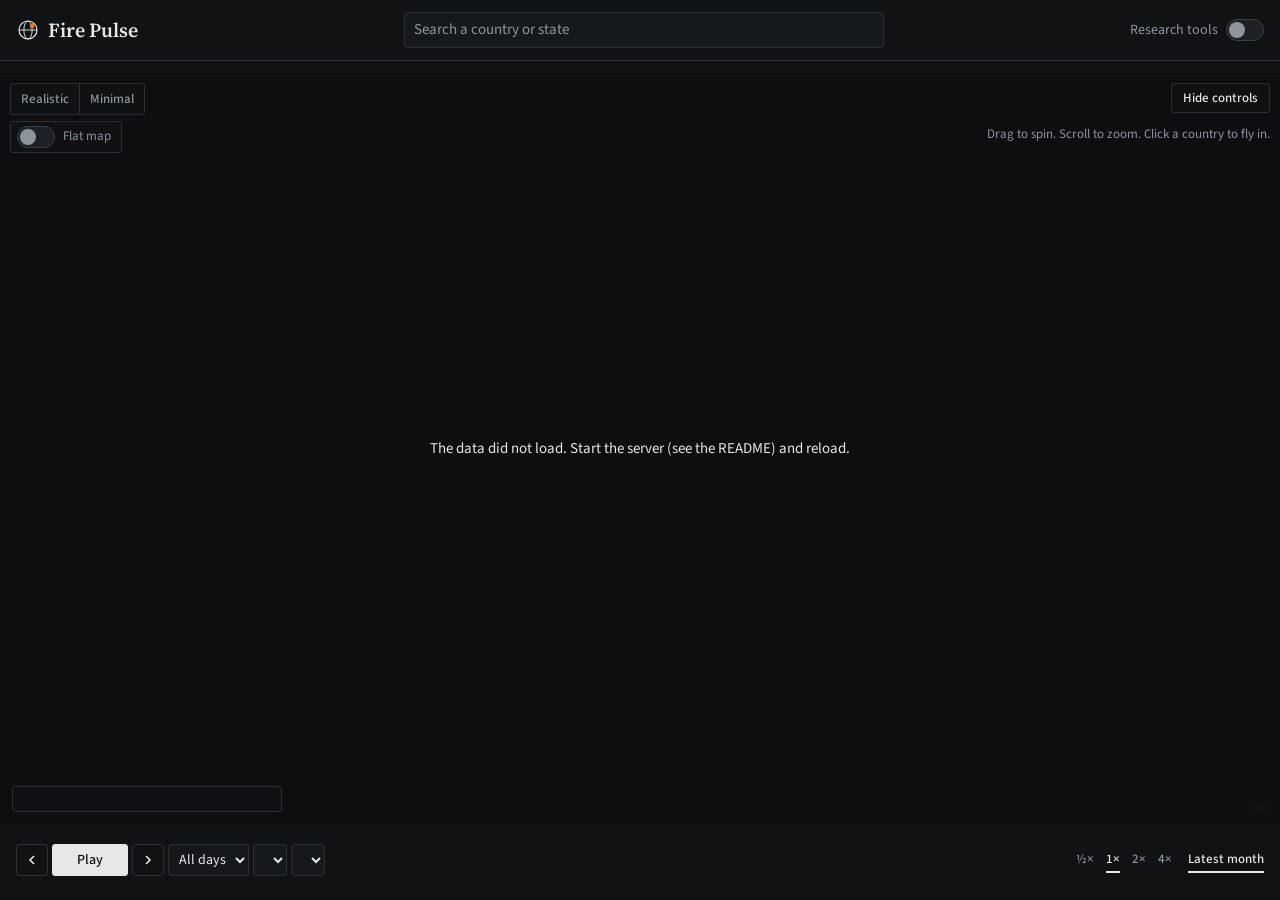
==== commit 8a6910d6: "Research sidebar: remove duplicate controls, proposed notes and long hints - Gone: "Reset to whole p" ====
--- a/static/index.html
+++ b/static/index.html
@@ -34,7 +34,7 @@
       <button type="button" class="panel-toggle" id="sideBtn" aria-expanded="true" aria-controls="sbBody" title="Fold the research tools"><svg viewBox="0 0 12 12" width="12" height="12" aria-hidden="true"><path d="M8 2L4 6l4 4" fill="none" stroke="currentColor" stroke-width="1.6"/></svg><span class="sr">Fold the research tools</span></button>
     </div>
     <nav class="sb-rail" aria-label="Sections">
-      <button type="button" data-sec="secGeo" title="Geography">A</button><button type="button" data-sec="secTime" title="Time">B</button><button type="button" data-sec="secPlay" title="Playback">C</button><button type="button" data-sec="secSat" title="Satellites and harmonization">D</button><button type="button" data-sec="secDisp" title="Display">E</button>
+      <button type="button" data-sec="secGeo" title="Geography">A</button><button type="button" data-sec="secTime" title="Time">B</button><button type="button" data-sec="secSat" title="Satellites and harmonization">C</button><button type="button" data-sec="secDisp" title="Display">D</button>
     </nav>
     <div class="sb-body" id="sbBody">
       <details class="sb-sec" id="secGeo" open>
@@ -46,7 +46,6 @@
           <div class="actions">
             <button type="button" class="btn" id="boxDraw" aria-pressed="false">Draw a box</button>
             <button type="button" class="btn" id="polyDraw" aria-pressed="false">Draw a shape</button>
-            <button type="button" class="btn" id="wholeBtn">Reset to whole planet</button>
           </div>
           <details class="area" id="area">
             <summary>Type coordinates</summary>
@@ -59,7 +58,6 @@
             <button type="button" class="btn" id="boxApply">Use these bounds</button>
             <p class="hint">Degrees. South and west are negative. Areas are cut on a grid of about 5 km.</p>
           </details>
-          <p class="hint"><span class="ptag">proposed</span> Continents: the boundary data has no continent field yet, so this level is not offered.</p>
         </div>
       </details>
 
@@ -75,27 +73,12 @@
             <span class="oc-k">To</span><select id="ptM" aria-label="To month"></select><select id="ptY" aria-label="To year"></select>
           </div>
           <div hidden><select id="yFrom"></select><select id="yTo"></select></div>
-          <p class="pop-k">Go to a month</p>
-          <div class="seg" role="group" aria-label="When"><button type="button" id="wPick" aria-pressed="false">Pick a month</button></div>
-          <div class="pick" id="pickWrap" hidden>
-            <label class="field">Month<select id="pMonth"></select></label>
-            <label class="field">Year<select id="pYear"></select></label>
-          </div>
-          <p class="hint">The archive is monthly, November 2000 to December 2025. The last 7 days can be seen day by day. At the closest zoom, a past month shows its single detections with date and time.</p>
-        </div>
-      </details>
-
-      <details class="sb-sec" id="secPlay">
-        <summary><span class="lt">C</span>Playback</summary>
-        <div class="sb-in">
-          <label class="opt"><input type="checkbox" id="pLoop"> Loop the range</label>
-          <p class="hint">Each frame is one real month of detections; nothing is interpolated between frames. Speed is on the time bar.</p>
-          <p class="hint"><span class="ptag">proposed</span> Step by year (sum of 12 months on the globe).</p>
+          <label class="opt"><input type="checkbox" id="pLoop"> Loop the range when playing</label>
         </div>
       </details>
 
       <details class="sb-sec" id="secSat" open>
-        <summary><span class="lt">D</span>Satellites and harmonization</summary>
+        <summary><span class="lt">C</span>Satellites and harmonization</summary>
         <div class="sb-in">
           <fieldset class="step inner">
             <legend class="pop-k">Counts</legend>
@@ -117,22 +100,13 @@
             <label class="opt check" id="strongWrap"><input type="checkbox" id="strong"> Strong fires only
               <span class="opt-help">Last 7 days only: detections above the week's 90th percentile of fire radiative power.</span></label>
           </fieldset>
-          <p class="hint">Confidence filter is fixed in the build: MODIS 30 % or more, VIIRS not "low". The two scales are not treated as equivalent.</p>
-          <p class="hint"><span class="ptag">proposed</span> MODIS-only or VIIRS-only layer on the globe (needs the server to split the grid by sensor).</p>
           <button type="button" class="link" id="aboutBtn">How the harmonization works</button>
-          <p class="hint" id="foot">A fire detection is a place where a satellite saw the heat of a fire. A large fire gives many detections.</p>
         </div>
       </details>
 
       <details class="sb-sec" id="secDisp">
-        <summary><span class="lt">E</span>Display</summary>
-        <div class="sb-in">
-          <p class="pop-k">Globe</p>
-          <div class="vrow">
-            <button type="button" class="vbox" data-look="realistic" aria-pressed="false"><svg viewBox="0 0 28 28" aria-hidden="true"><circle cx="14" cy="14" r="11" fill="#1f4a6e" stroke="#8fb4d8" stroke-width="1.2"/><path d="M7 11c3-3 6 0 8-1s3-3 6-1c0 3-3 4-5 4s-4 3-7 2M9 18c2-1 4 0 5 2" fill="#6f8a4c" stroke="none"/><circle cx="17" cy="15" r="1.8" fill="var(--fire-mid)"/></svg>Realistic</button>
-            <button type="button" class="vbox" data-look="minimal" aria-pressed="false"><svg viewBox="0 0 28 28" aria-hidden="true"><circle cx="14" cy="14" r="11" fill="#16191c" stroke="#3b4049" stroke-width="1"/><path d="M8 10c3-2 5 1 7 0s3-3 5-1M7 16c3 1 4-1 7 1s4 1 6-1" stroke="#3b4049" stroke-width="2" fill="none"/><circle cx="17" cy="15" r="1.8" fill="var(--fire-mid)"/></svg>Minimal</button>
-          </div>
-          <div class="opt"><button type="button" class="switch flat-toggle" role="switch" aria-checked="false" aria-labelledby="flatLbl2"><i></i></button><span id="flatLbl2">Flat map instead of a globe</span></div>
+        <summary><span class="lt">D</span>Display</summary>
+        <div class="sb-in">
           <fieldset class="step" id="stepShow">
             <legend class="pop-k">Colour the fires by</legend>
             <div class="vrow">
@@ -230,10 +204,10 @@
 
     <div class="tiles" id="tiles"></div>
 
-    <section class="sec" id="techSec">
-      <div class="sec-head"><h3>Record for this period</h3><span id="techSpan"></span></div>
+    <details class="sec" id="techSec">
+      <summary>Record for this period <span class="muted" id="techSpan"></span></summary>
       <table class="tech" id="techTable"></table>
-    </section>
+    </details>
 
     <section class="sec" id="lookSec" hidden>
       <h3>Where to look first</h3>
--- a/static/style.css
+++ b/static/style.css
@@ -38,8 +38,6 @@
 .search input:focus,.field select:focus,.area input:focus{border-color:var(--muted);outline:none}
 .field{display:flex;flex-direction:column;gap:3px;font-size:13px;color:var(--muted);min-width:0}
 .field.inline{flex-direction:row}
-.pick{display:flex;gap:8px;flex-wrap:wrap}
-.pick .field{flex:1 1 100px}
 .menus{display:flex;flex-wrap:wrap;gap:6px;margin-left:auto}
 details.tb{position:relative}
 details.tb > summary{list-style:none;display:inline-flex;align-items:center;gap:6px;min-height:32px;padding:5px 10px;border:1px solid var(--line);border-radius:var(--r);cursor:pointer;font-weight:500;font-size:14px;white-space:nowrap;user-select:none}
@@ -340,7 +338,6 @@
 .sb-in{display:flex;flex-direction:column;gap:9px;padding:0 12px 14px 0}
 .range-grid{display:grid;grid-template-columns:auto 1fr 1fr;gap:6px;align-items:center}
 .range-grid select,.ctl select{background:var(--surface);border:1px solid var(--line);color:var(--fg);border-radius:var(--r);padding:4px 6px;font:inherit;font-size:14px;min-height:30px;min-width:0}
-.ptag{display:inline-block;font-size:11px;font-weight:600;color:#d9a54a;border:1px solid rgba(217,165,74,.5);border-radius:2px;padding:0 5px;margin-right:4px}
 .crumb{display:flex;flex-wrap:wrap;gap:4px;align-items:center}
 .crumb button{font:500 13px var(--body);color:var(--fg);background:none;border:1px solid var(--line);border-radius:2px;padding:2px 8px;cursor:pointer}
 .crumb button.on{border-color:var(--fg)}
@@ -436,3 +433,13 @@
   .legend{top:auto;bottom:10px;left:auto;right:10px;max-width:42%;font-size:11px}
   .mcard{width:54%;min-width:0}
 }
+
+/* ---------- Presentation: the map runs edge to edge, and the search sits in the middle of the bar ---------- */
+@media (min-width:900px){
+  .app.mode-pres{padding-left:0;padding-right:0}
+  .app.mode-pres .bar,.app.mode-pres .dock{padding-left:max(16px,env(safe-area-inset-left,0px));padding-right:max(16px,env(safe-area-inset-right,0px))}
+  .app.mode-pres .globe{border-radius:0}
+  .app.mode-pres .brand{flex:1 1 0}
+  .app.mode-pres .search{flex:0 1 480px}
+  .app.mode-pres .mode-toggle{flex:1 1 0;justify-content:flex-end}
+}
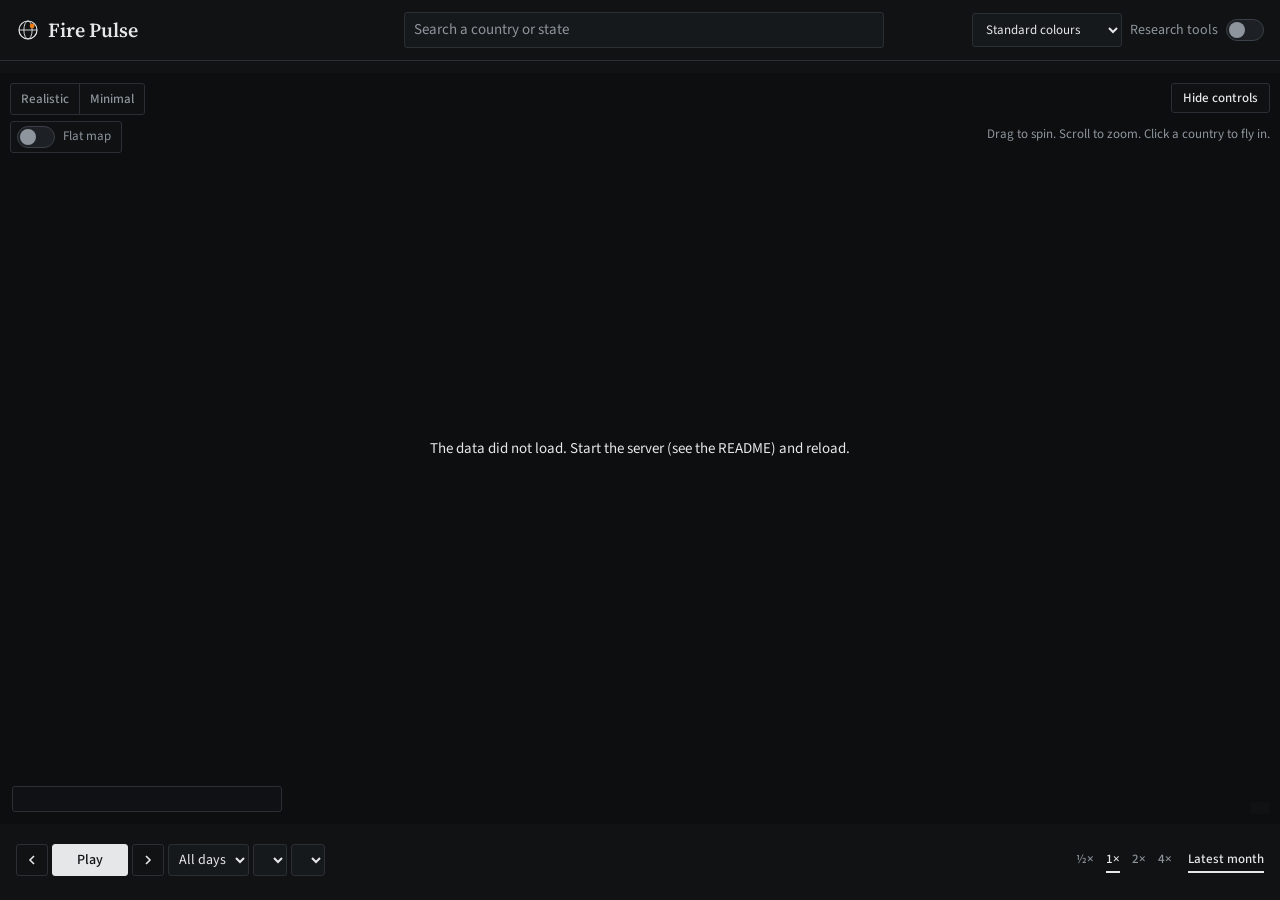
==== commit 33aece3c: "Colour sets for colour-blind readers, in the top bar Red-green (protanopia, deuteranopia): yellow ag" ====
--- a/static/index.html
+++ b/static/index.html
@@ -4,7 +4,7 @@
 <meta charset="utf-8">
 <meta name="viewport" content="width=device-width, initial-scale=1">
 <title>Fire Pulse: where is it burning, and is it normal</title>
-<meta name="description" content="25 years of satellite fire detections in one comparable record, and the last 7 days, for any country, state or drawn area.">
+<meta name="description" content="26 years of satellite fire detections in one comparable record, and the last 7 days, for any country, state or drawn area.">
 <link rel="icon" href="data:image/svg+xml,%3Csvg xmlns='http://www.w3.org/2000/svg' viewBox='0 0 32 32'%3E%3Crect width='32' height='32' rx='6' fill='%23101214'/%3E%3Ccircle cx='16' cy='16' r='11' fill='none' stroke='%23e6e7e8' stroke-width='1.8'/%3E%3Cellipse cx='16' cy='16' rx='5' ry='11' fill='none' stroke='%23e6e7e8' stroke-width='1.3'/%3E%3Cpath d='M5 16h22' stroke='%23e6e7e8' stroke-width='1.3'/%3E%3Ccircle cx='21' cy='11' r='3.2' fill='%23e8833a'/%3E%3C/svg%3E">
 <!-- Source Serif 4 and Source Sans 3: SIL Open Font License 1.1 (see ASSETS.md) -->
 <link rel="stylesheet" href="https://fonts.googleapis.com/css2?family=Source+Sans+3:wght@400;500;600&family=Source+Serif+4:opsz,wght@8..60,500;8..60,600&display=swap">
@@ -23,6 +23,7 @@
     </form>
     <button type="button" class="btn primary" id="polyDone" hidden>Finish shape</button>
     <div class="mode-toggle">
+      <label class="field cvd"><span class="sr">Colour vision</span><select id="cvd" title="Colours for colour-blind readers"><option value="">Standard colours</option><option value="rg">Red-green colour blindness (protanopia, deuteranopia)</option><option value="by">Blue-yellow colour blindness (tritanopia)</option></select></label>
       <span id="modeLabel">Research tools</span>
       <button type="button" class="switch" id="modeBtn" role="switch" aria-checked="false" aria-labelledby="modeLabel"><i></i></button>
     </div>
@@ -148,7 +149,7 @@
       <div class="legend" id="legend"></div>
       <button type="button" class="btn gizmo-toggle" id="gizmoBtn" aria-pressed="false" title="Hide the controls on the map and the time bar (H)">Hide controls</button>
       <p class="howto" id="howto">Drag to spin. Scroll to zoom. Click a country to fly in.</p>
-      <div id="loading" class="center-msg" role="status"><div class="load"><p id="loadText">Loading 25 years of fire detections</p><div class="load-bar"><i id="loadBar"></i></div></div></div>
+      <div id="loading" class="center-msg" role="status"><div class="load"><p id="loadText">Loading 26 years of fire detections</p><div class="load-bar"><i id="loadBar"></i></div></div></div>
       <p id="loadErr" class="center-msg" hidden>The data did not load. Start the server (see the README) and reload.</p>
     </section>
     <footer class="dock">
@@ -156,7 +157,7 @@
         <button type="button" class="ibtn" id="tPrev" title="Previous month" aria-label="Previous month"><svg viewBox="0 0 12 12" width="12" height="12" aria-hidden="true"><path d="M8 2L4 6l4 4" fill="none" stroke="currentColor" stroke-width="1.6"/></svg></button>
         <button type="button" id="play" class="btn primary play">Play</button>
         <button type="button" class="ibtn" id="tNext" title="Next month" aria-label="Next month"><svg viewBox="0 0 12 12" width="12" height="12" aria-hidden="true"><path d="M4 2l4 4-4 4" fill="none" stroke="currentColor" stroke-width="1.6"/></svg></button>
-        <select id="dDay" aria-label="Day"><option value="0">All days</option></select><select id="dMon" aria-label="Month"></select><select id="dYear" aria-label="Year"></select>
+        <span class="dsel"><select id="dDay" aria-label="Day"><option value="0">All days</option></select><select id="dMon" aria-label="Month"></select><select id="dYear" aria-label="Year"></select></span>
       </div>
       <div class="when">
         <label for="tRange" class="readout" id="readout"></label>
--- a/static/style.css
+++ b/static/style.css
@@ -13,6 +13,11 @@
   --body:"Source Sans 3","Segoe UI",system-ui,sans-serif;
   --r:3px;
 }
+/* Colour vision options (top bar). Each ramp gets lighter from little to much fire and runs along the colour axis that stays visible:
+   yellow against blue for red-green colour blindness (red and orange look dark with protanopia), red against cyan for blue-yellow. */
+:root[data-cvd="rg"]{--fire-lo:#5c5200; --fire-mid:#f0d000; --fire-hi:#fffde6; --cool:#4a9eea; --warm:#f0d000}
+:root[data-cvd="by"]{--fire-lo:#5a0f1a; --fire-mid:#f0473a; --fire-hi:#ffe3de; --cool:#19b0b8; --warm:#f0473a}
+.cvd select{max-width:150px;text-overflow:ellipsis}
 [hidden]{display:none!important}
 *{box-sizing:border-box}
 html,body{height:100%}
@@ -443,3 +448,36 @@
   .app.mode-pres .search{flex:0 1 480px}
   .app.mode-pres .mode-toggle{flex:1 1 0;justify-content:flex-end}
 }
+
+.dsel{display:flex;gap:4px}
+
+/* ---------- phone ----------
+   The time bar wraps into rows that fit the screen (it used to be wider than the screen, which shrank the whole page).
+   Presentation is one screen: the map takes the height that is left. The count card is a strip under the map controls. */
+@media (max-width:899.98px){
+  .app{gap:8px 0;padding-left:max(10px,env(safe-area-inset-left,0px));padding-right:max(10px,env(safe-area-inset-right,0px))}
+  .bar{padding:8px 0;gap:6px 10px}
+  .app.mode-pres{height:100dvh;grid-template-rows:auto minmax(0,1fr);padding-bottom:8px}
+  .app.mode-pres .mid{grid-template-rows:minmax(0,1fr) auto;gap:8px}
+  .app.mode-pres .globe{aspect-ratio:auto;max-height:none;min-height:200px}
+
+  .dock{display:flex;flex-wrap:wrap;align-items:center;gap:6px 6px;padding:0}
+  .ctl{display:contents}
+  .when{order:1;flex:1 1 0;min-width:0;padding-left:6px}
+  .when .readout{font-size:17px;overflow:hidden;text-overflow:ellipsis}
+  .when #sensorNow{white-space:normal;line-height:1.25}
+  .dsel{order:2;flex:1 0 100%;gap:6px}
+  .dsel select{flex:1 1 0;min-width:0}
+  .ruler-wrap{order:3;flex:1 0 100%;height:40px}
+  .dock-r{order:4;flex:1 0 100%;justify-content:space-between;gap:8px}
+
+  .gizmo-toggle{display:none}
+  .legend{top:8px;right:8px;bottom:auto;left:auto;max-width:calc(100% - 160px);font-size:11px;padding:4px 7px;gap:3px 6px}
+  .look-seg{top:8px;left:8px} .flat-sw{top:42px;left:8px} .world-btn{top:78px;left:8px;min-height:30px;font-size:13px}
+  .mcard{left:8px;right:8px;bottom:8px;width:auto;min-width:0;padding:7px 10px;display:grid;grid-template-columns:minmax(0,45%) minmax(0,1fr);column-gap:12px;align-items:center}
+  .mc-k{grid-column:1 / -1}
+  .mc-big{grid-area:2 / 1;font-size:24px;margin:0}
+  .mc-gauge{grid-area:2 / 2;margin:0}
+  .mc-unit{grid-area:3 / 1;font-size:11px;line-height:1.25}
+  .mc-line{grid-area:3 / 2;margin:0;font-size:13px;line-height:1.25}
+}
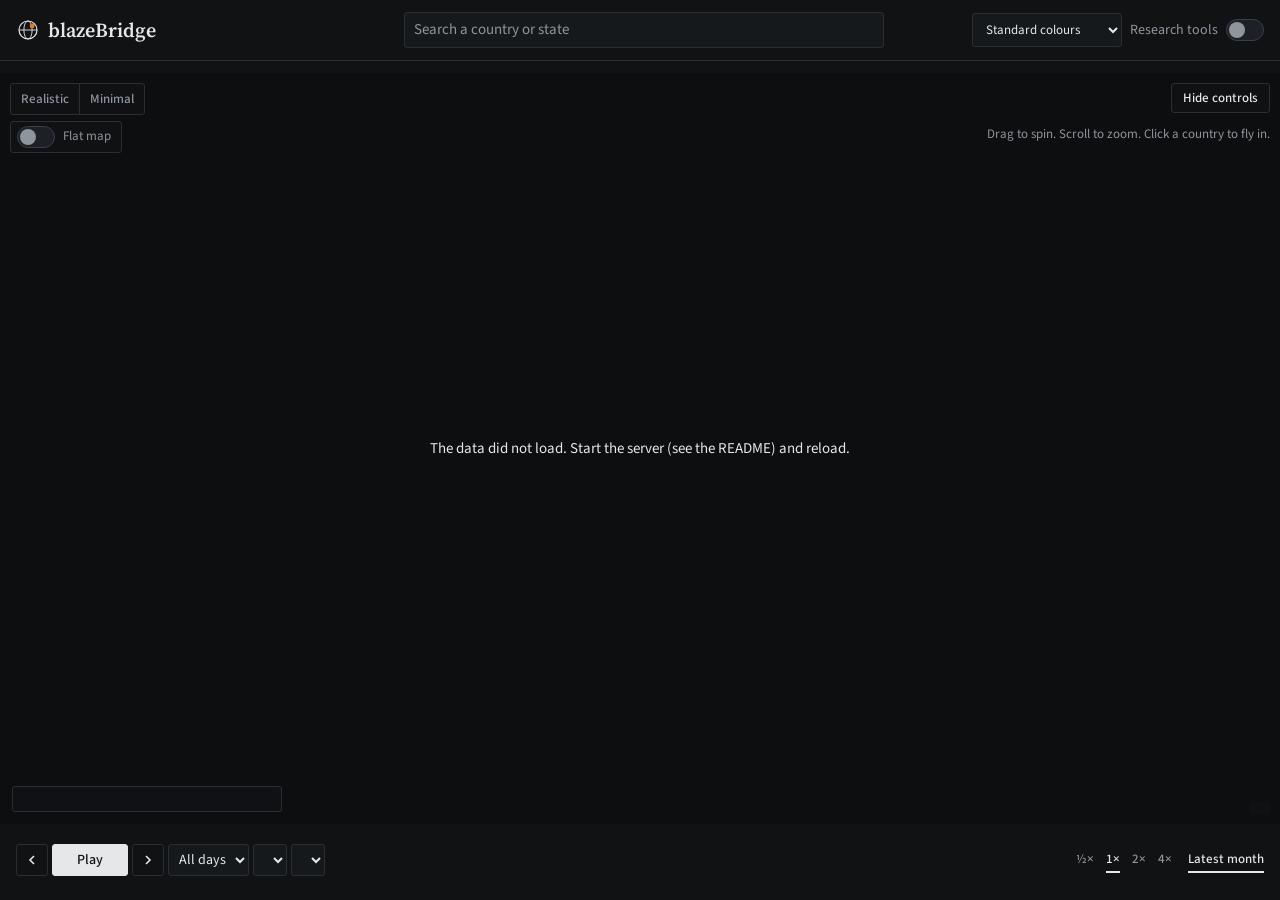
==== commit 3638f2cf: "Rename the page to blazeBridge Co-Authored-By: Claude Fable 5.2 <noreply@anthropic.com>" ====
--- a/static/index.html
+++ b/static/index.html
@@ -3,7 +3,7 @@
 <head>
 <meta charset="utf-8">
 <meta name="viewport" content="width=device-width, initial-scale=1">
-<title>Fire Pulse: where is it burning, and is it normal</title>
+<title>blazeBridge: where is it burning, and is it normal</title>
 <meta name="description" content="26 years of satellite fire detections in one comparable record, and the last 7 days, for any country, state or drawn area.">
 <link rel="icon" href="data:image/svg+xml,%3Csvg xmlns='http://www.w3.org/2000/svg' viewBox='0 0 32 32'%3E%3Crect width='32' height='32' rx='6' fill='%23101214'/%3E%3Ccircle cx='16' cy='16' r='11' fill='none' stroke='%23e6e7e8' stroke-width='1.8'/%3E%3Cellipse cx='16' cy='16' rx='5' ry='11' fill='none' stroke='%23e6e7e8' stroke-width='1.3'/%3E%3Cpath d='M5 16h22' stroke='%23e6e7e8' stroke-width='1.3'/%3E%3Ccircle cx='21' cy='11' r='3.2' fill='%23e8833a'/%3E%3C/svg%3E">
 <!-- Source Serif 4 and Source Sans 3: SIL Open Font License 1.1 (see ASSETS.md) -->
@@ -12,8 +12,8 @@
 </head>
 <body>
 <div class="app mode-pres" id="app">
-  <header class="bar" id="ask" aria-label="Fire Pulse">
-    <div class="brand"><svg class="mark" viewBox="0 0 32 32" width="24" height="24" aria-hidden="true"><circle cx="16" cy="16" r="12" fill="none" stroke="currentColor" stroke-width="1.6"/><ellipse cx="16" cy="16" rx="5.5" ry="12" fill="none" stroke="currentColor" stroke-width="1.2"/><path d="M4 16h24" stroke="currentColor" stroke-width="1.2"/><circle cx="21.5" cy="10.5" r="3.2" fill="var(--fire-mid)"/></svg><span class="brand-name">Fire Pulse</span><span class="tag">Where it burns, and whether that is normal</span></div>
+  <header class="bar" id="ask" aria-label="blazeBridge">
+    <div class="brand"><svg class="mark" viewBox="0 0 32 32" width="24" height="24" aria-hidden="true"><circle cx="16" cy="16" r="12" fill="none" stroke="currentColor" stroke-width="1.6"/><ellipse cx="16" cy="16" rx="5.5" ry="12" fill="none" stroke="currentColor" stroke-width="1.2"/><path d="M4 16h24" stroke="currentColor" stroke-width="1.2"/><circle cx="21.5" cy="10.5" r="3.2" fill="var(--fire-mid)"/></svg><span class="brand-name">blazeBridge</span><span class="tag">Where it burns, and whether that is normal</span></div>
     <button type="button" class="btn tools-open" id="sideOpen" aria-controls="sidebar">Tools</button>
     <form id="searchForm" class="search" autocomplete="off" role="search">
       <label class="sr" for="q">Search a country or a state</label>
--- a/static/style.css
+++ b/static/style.css
@@ -396,21 +396,27 @@
 .app.mode-res .ruler-wrap{grid-column:1 / -1;grid-row:2}
 
 @media (max-width:1199.98px){
-  .app.mode-res{grid-template-columns:270px minmax(0,1fr) minmax(300px,340px)}
-  .app.mode-res.panel-off{grid-template-columns:270px minmax(0,1fr) 44px}
   .dock{grid-template-columns:auto minmax(0,1fr) auto}
   .ruler-wrap{grid-column:1 / -1;grid-row:2}
 }
-@media (max-width:899.98px){
-  .app.mode-res,.app.mode-res.side-off,.app.mode-res.panel-off,.app.mode-res.side-off.panel-off{grid-template-areas:"bar" "mid" "panel";grid-template-columns:minmax(0,1fr)}
-  .app.mode-res .mid{padding:0}
-  .app.mode-res .tools-open{display:inline-flex;order:1}
-  .mode-toggle{order:1}
+@media (max-width:1199.98px){   /* three columns would leave the map under 400 px: the tools column becomes a drawer, opened with the Tools button */
+  .app.mode-res,.app.mode-res.side-off{grid-template-areas:"bar bar" "mid panel";grid-template-columns:minmax(0,1fr) minmax(300px,340px)}
+  .app.mode-res.panel-off,.app.mode-res.side-off.panel-off{grid-template-columns:minmax(0,1fr) 44px}
+  .app.mode-res .mid{padding:0 16px 0 0}
+  .app.mode-res .tools-open{display:inline-flex}
+  .app.mode-res .dock-r{grid-column:1 / -1;justify-content:space-between}
+  .app.mode-res .when .readout{font-size:17px;overflow:hidden;text-overflow:ellipsis}
   .sidebar{position:fixed;top:0;bottom:0;left:0;width:min(340px,88vw);z-index:60;padding-left:16px;transition:transform .2s ease;box-shadow:10px 0 30px rgba(0,0,0,.5)}
   .app.side-off .sidebar{transform:translateX(-110%);box-shadow:none}
   .app.side-off .sb-body,.app.side-off .sb-title{display:block}
   .app.side-off .sb-head{flex-direction:row;padding:12px 12px 10px 0;border-bottom:1px solid var(--line)}
   .sb-rail,.app.side-off .sb-rail{display:none}
+}
+@media (max-width:899.98px){
+  .app.mode-res,.app.mode-res.side-off,.app.mode-res.panel-off,.app.mode-res.side-off.panel-off{grid-template-areas:"bar" "mid" "panel";grid-template-columns:minmax(0,1fr)}
+  .app.mode-res .mid{padding:0}
+  .app.mode-res .tools-open{order:1}
+  .mode-toggle{order:1}
   .mcard{width:min(240px,calc(100% - 24px));padding:10px 12px} .mc-big{font-size:26px}
   .legend{top:10px;bottom:auto;left:10px;right:auto;max-width:calc(100% - 140px)}
   .dock{grid-template-columns:auto minmax(0,1fr)}
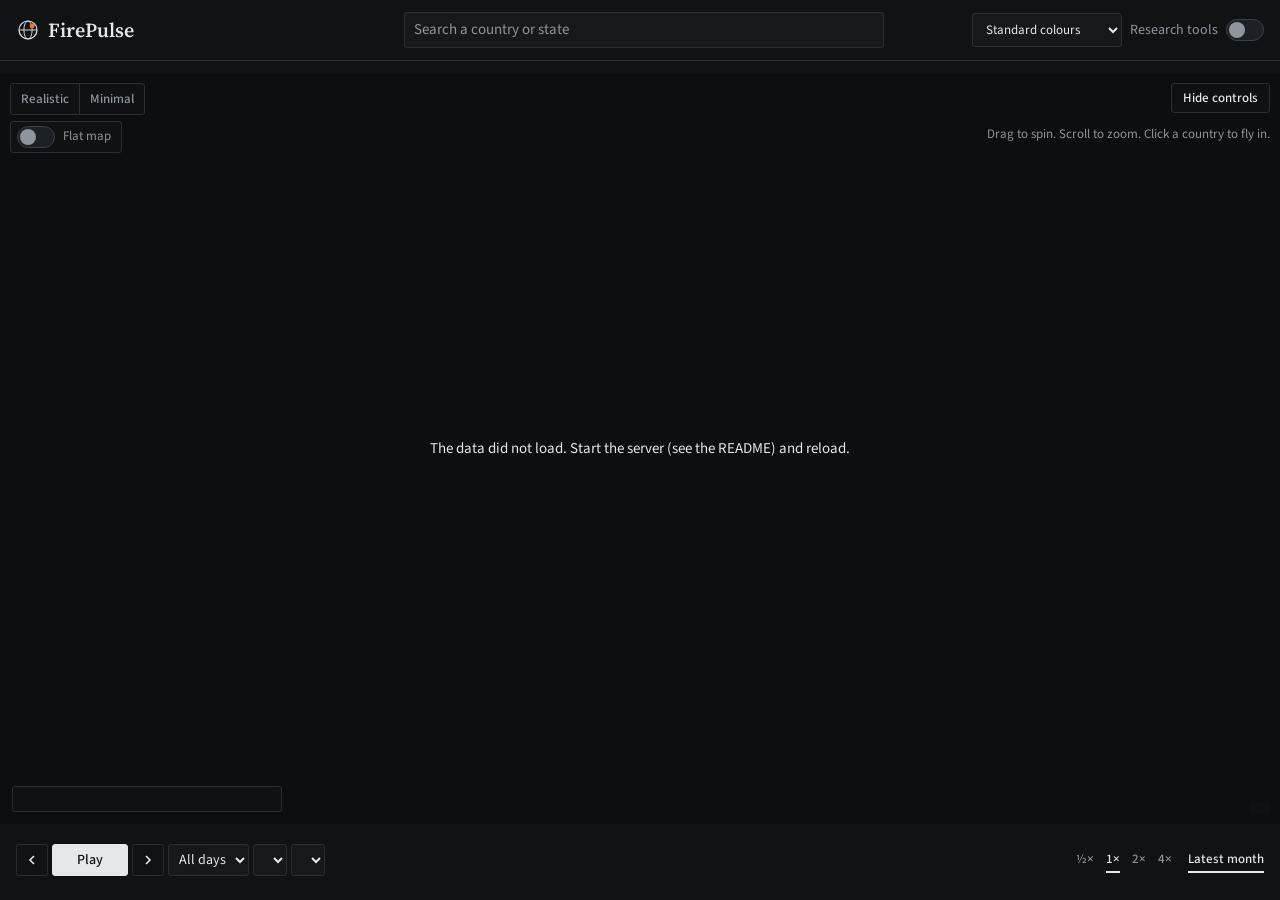
==== commit 5aac57a7: "Name the page FirePulse again; Blaze Bridge is the team Co-Authored-By: Claude Opus 5.5 <noreply@ant" ====
--- a/static/index.html
+++ b/static/index.html
@@ -3,7 +3,7 @@
 <head>
 <meta charset="utf-8">
 <meta name="viewport" content="width=device-width, initial-scale=1">
-<title>blazeBridge: where is it burning, and is it normal</title>
+<title>FirePulse: where is it burning, and is it normal</title>
 <meta name="description" content="26 years of satellite fire detections in one comparable record, and the last 7 days, for any country, state or drawn area.">
 <link rel="icon" href="data:image/svg+xml,%3Csvg xmlns='http://www.w3.org/2000/svg' viewBox='0 0 32 32'%3E%3Crect width='32' height='32' rx='6' fill='%23101214'/%3E%3Ccircle cx='16' cy='16' r='11' fill='none' stroke='%23e6e7e8' stroke-width='1.8'/%3E%3Cellipse cx='16' cy='16' rx='5' ry='11' fill='none' stroke='%23e6e7e8' stroke-width='1.3'/%3E%3Cpath d='M5 16h22' stroke='%23e6e7e8' stroke-width='1.3'/%3E%3Ccircle cx='21' cy='11' r='3.2' fill='%23e8833a'/%3E%3C/svg%3E">
 <!-- Source Serif 4 and Source Sans 3: SIL Open Font License 1.1 (see ASSETS.md) -->
@@ -12,8 +12,8 @@
 </head>
 <body>
 <div class="app mode-pres" id="app">
-  <header class="bar" id="ask" aria-label="blazeBridge">
-    <div class="brand"><svg class="mark" viewBox="0 0 32 32" width="24" height="24" aria-hidden="true"><circle cx="16" cy="16" r="12" fill="none" stroke="currentColor" stroke-width="1.6"/><ellipse cx="16" cy="16" rx="5.5" ry="12" fill="none" stroke="currentColor" stroke-width="1.2"/><path d="M4 16h24" stroke="currentColor" stroke-width="1.2"/><circle cx="21.5" cy="10.5" r="3.2" fill="var(--fire-mid)"/></svg><span class="brand-name">blazeBridge</span><span class="tag">Where it burns, and whether that is normal</span></div>
+  <header class="bar" id="ask" aria-label="FirePulse">
+    <div class="brand"><svg class="mark" viewBox="0 0 32 32" width="24" height="24" aria-hidden="true"><circle cx="16" cy="16" r="12" fill="none" stroke="currentColor" stroke-width="1.6"/><ellipse cx="16" cy="16" rx="5.5" ry="12" fill="none" stroke="currentColor" stroke-width="1.2"/><path d="M4 16h24" stroke="currentColor" stroke-width="1.2"/><circle cx="21.5" cy="10.5" r="3.2" fill="var(--fire-mid)"/></svg><span class="brand-name">FirePulse</span><span class="tag">Where it burns, and whether that is normal</span></div>
     <button type="button" class="btn tools-open" id="sideOpen" aria-controls="sidebar">Tools</button>
     <form id="searchForm" class="search" autocomplete="off" role="search">
       <label class="sr" for="q">Search a country or a state</label>
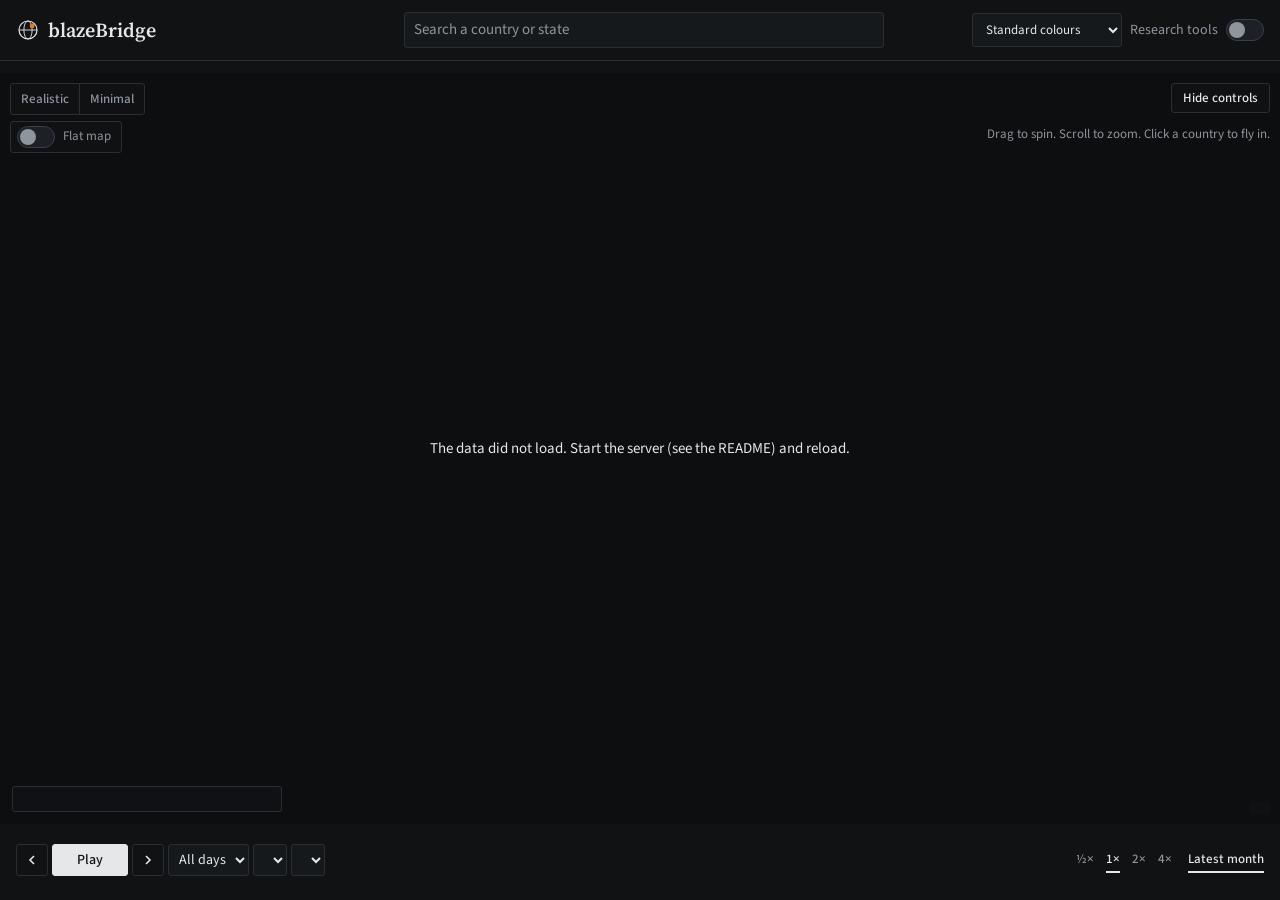
==== commit 1ac6eb31: "Name the page blazeBridge again (revert 5aac57a) Co-Authored-By: Claude Opus 5.5 <noreply@anthropic." ====
--- a/static/index.html
+++ b/static/index.html
@@ -3,7 +3,7 @@
 <head>
 <meta charset="utf-8">
 <meta name="viewport" content="width=device-width, initial-scale=1">
-<title>FirePulse: where is it burning, and is it normal</title>
+<title>blazeBridge: where is it burning, and is it normal</title>
 <meta name="description" content="26 years of satellite fire detections in one comparable record, and the last 7 days, for any country, state or drawn area.">
 <link rel="icon" href="data:image/svg+xml,%3Csvg xmlns='http://www.w3.org/2000/svg' viewBox='0 0 32 32'%3E%3Crect width='32' height='32' rx='6' fill='%23101214'/%3E%3Ccircle cx='16' cy='16' r='11' fill='none' stroke='%23e6e7e8' stroke-width='1.8'/%3E%3Cellipse cx='16' cy='16' rx='5' ry='11' fill='none' stroke='%23e6e7e8' stroke-width='1.3'/%3E%3Cpath d='M5 16h22' stroke='%23e6e7e8' stroke-width='1.3'/%3E%3Ccircle cx='21' cy='11' r='3.2' fill='%23e8833a'/%3E%3C/svg%3E">
 <!-- Source Serif 4 and Source Sans 3: SIL Open Font License 1.1 (see ASSETS.md) -->
@@ -12,8 +12,8 @@
 </head>
 <body>
 <div class="app mode-pres" id="app">
-  <header class="bar" id="ask" aria-label="FirePulse">
-    <div class="brand"><svg class="mark" viewBox="0 0 32 32" width="24" height="24" aria-hidden="true"><circle cx="16" cy="16" r="12" fill="none" stroke="currentColor" stroke-width="1.6"/><ellipse cx="16" cy="16" rx="5.5" ry="12" fill="none" stroke="currentColor" stroke-width="1.2"/><path d="M4 16h24" stroke="currentColor" stroke-width="1.2"/><circle cx="21.5" cy="10.5" r="3.2" fill="var(--fire-mid)"/></svg><span class="brand-name">FirePulse</span><span class="tag">Where it burns, and whether that is normal</span></div>
+  <header class="bar" id="ask" aria-label="blazeBridge">
+    <div class="brand"><svg class="mark" viewBox="0 0 32 32" width="24" height="24" aria-hidden="true"><circle cx="16" cy="16" r="12" fill="none" stroke="currentColor" stroke-width="1.6"/><ellipse cx="16" cy="16" rx="5.5" ry="12" fill="none" stroke="currentColor" stroke-width="1.2"/><path d="M4 16h24" stroke="currentColor" stroke-width="1.2"/><circle cx="21.5" cy="10.5" r="3.2" fill="var(--fire-mid)"/></svg><span class="brand-name">blazeBridge</span><span class="tag">Where it burns, and whether that is normal</span></div>
     <button type="button" class="btn tools-open" id="sideOpen" aria-controls="sidebar">Tools</button>
     <form id="searchForm" class="search" autocomplete="off" role="search">
       <label class="sr" for="q">Search a country or a state</label>
